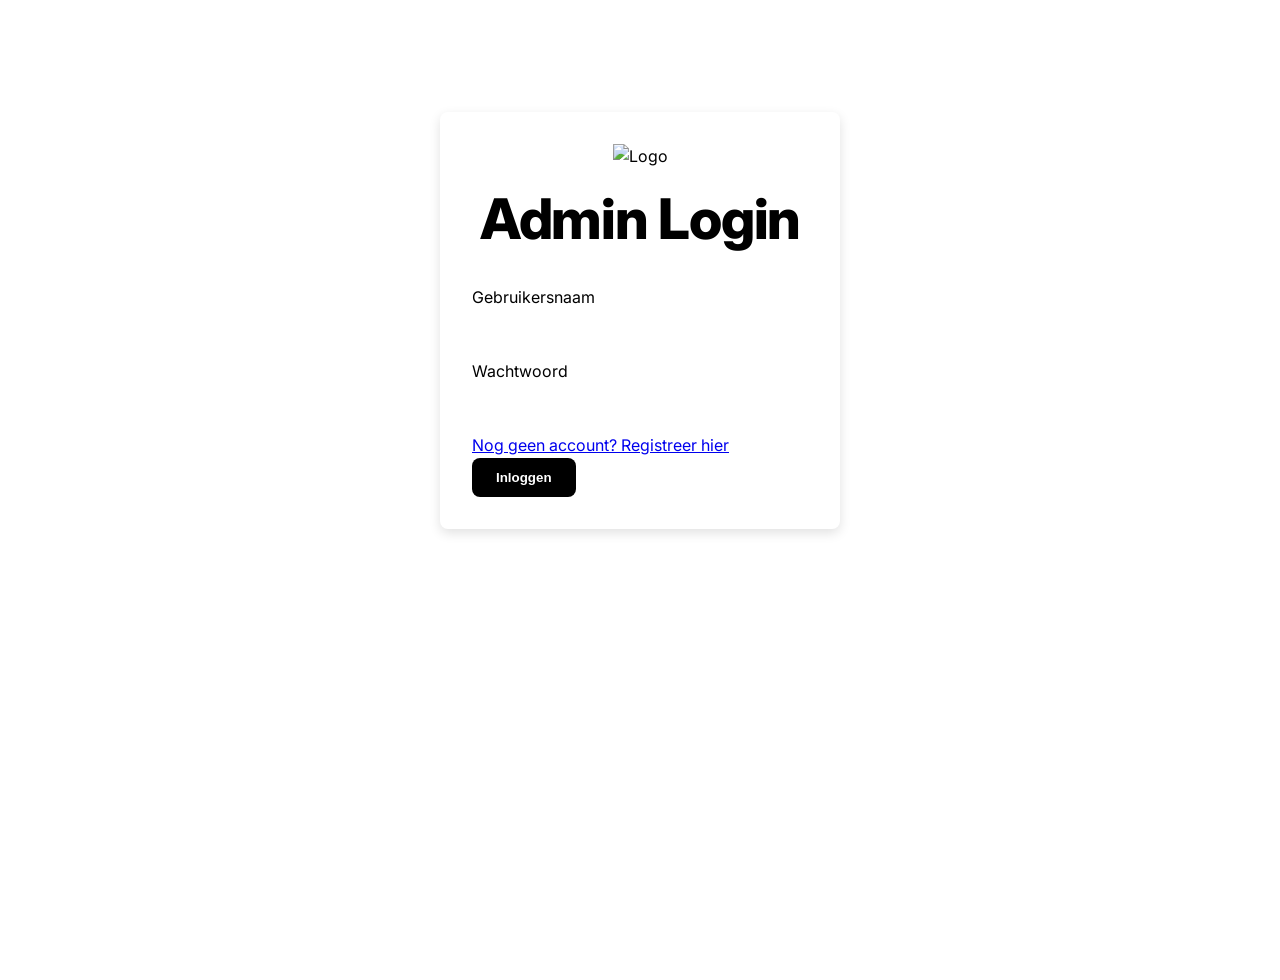
==== admin.html @ 6276849e "test" ====
<!DOCTYPE html>
<html lang="nl">
<head>
    <meta charset="UTF-8">
    <meta name="viewport" content="width=device-width, initial-scale=1.0">
    <title>Admin - AFC</title>
    <link rel="stylesheet" href="style.css">
    <link rel="stylesheet" href="https://cdnjs.cloudflare.com/ajax/libs/font-awesome/6.0.0/css/all.min.css">
    <link href="https://fonts.googleapis.com/css2?family=Inter:wght@400;500;600;700;800&display=swap" rel="stylesheet">
    <link rel="icon" type="image/png" href="images/logo.png">
    <style>
        /* Admin-specific styles */
        
    </style>
</head>
<body class="admin-page">
    <div class="admin-container">
        <!-- Login Form -->
        <div class="admin-login" id="loginForm">
            <div class="login-header">
                <img src="images/logo.png" alt="Logo" class="login-logo">
                <h1>Admin Login</h1>
            </div>
            <form id="login" class="login-form">
                <div class="form-group">
                    <label for="username">Gebruikersnaam</label>
                    <input type="text" id="username" name="username" required>
                    <div class="error-message"></div>
                </div>
                <div class="form-group">
                    <label for="password">Wachtwoord</label>
                    <input type="password" id="password" name="password" required>
                    <div class="error-message"></div>
                </div>
                <div class="form-footer">
                    <a href="admin/register.html" class="register-link">Nog geen account? Registreer hier</a>
                    <button type="submit" class="btn btn-primary">Inloggen</button>
                </div>
            </form>
        </div>

        <!-- Admin Dashboard -->
        <div class="admin-dashboard" id="dashboard" style="display: none;">
            <!-- Sidebar -->
            <aside class="admin-sidebar">
                <div class="sidebar-header">
                    <img src="Amsterdamsche_FC_(logo).svg.png" alt="AFC Logo" class="sidebar-logo">
                    <h3>Admin Panel</h3>
                </div>
                <nav class="admin-nav">
                    <ul>
                        <li>
                            <a href="#dashboard" class="active">
                                <i class="fas fa-home"></i>
                                Dashboard
                            </a>
                        </li>
                        <li>
                            <a href="#nieuws">
                                <i class="fas fa-newspaper"></i>
                                Nieuws
                            </a>
                        </li>
                        <li>
                            <a href="#wedstrijden">
                                <i class="fas fa-futbol"></i>
                                Wedstrijden
                            </a>
                        </li>
                        <li>
                            <a href="#teams">
                                <i class="fas fa-users"></i>
                                Teams
                            </a>
                        </li>
                        <li>
                            <a href="#gebruikers">
                                <i class="fas fa-user-cog"></i>
                                Gebruikers
                            </a>
                        </li>
                        <li>
                            <a href="#instellingen">
                                <i class="fas fa-cog"></i>
                                Instellingen
                            </a>
                        </li>
                    </ul>
                </nav>
                <div class="sidebar-footer">
                    <button id="logoutBtn" class="btn-logout">
                        <i class="fas fa-sign-out-alt"></i>
                        Uitloggen
                    </button>
                </div>
            </aside>

            <!-- Main Content -->
            <main class="admin-main">
                <header class="admin-header">
                    <div class="header-search">
                        <i class="fas fa-search"></i>
                        <input type="text" placeholder="Zoeken...">
                    </div>
                    <div class="header-actions">
                        <button class="btn-notification">
                            <i class="fas fa-bell"></i>
                            <span class="notification-badge">3</span>
                        </button>
                        <div class="user-profile">
                            <img src="https://via.placeholder.com/40" alt="Admin">
                            <span>Admin</span>
                        </div>
                    </div>
                </header>

                <div class="admin-content">
                    <!-- Dashboard Overview -->
                    <section id="dashboard-overview" class="admin-section">
                        <h2>Dashboard Overzicht</h2>
                        <div class="stats-grid">
                            <div class="stat-card">
                                <i class="fas fa-newspaper"></i>
                                <div class="stat-info">
                                    <h3>Nieuws Artikelen</h3>
                                    <p>24</p>
                                </div>
                            </div>
                            <div class="stat-card">
                                <i class="fas fa-futbol"></i>
                                <div class="stat-info">
                                    <h3>Wedstrijden</h3>
                                    <p>12</p>
                                </div>
                            </div>
                            <div class="stat-card">
                                <i class="fas fa-users"></i>
                                <div class="stat-info">
                                    <h3>Teams</h3>
                                    <p>8</p>
                                </div>
                            </div>
                            <div class="stat-card">
                                <i class="fas fa-user"></i>
                                <div class="stat-info">
                                    <h3>Gebruikers</h3>
                                    <p>156</p>
                                </div>
                            </div>
                        </div>

                        <div class="recent-activity">
                            <h3>Recente Activiteit</h3>
                            <div class="activity-list">
                                <!-- Activity items will be loaded here -->
                            </div>
                        </div>
                    </section>

                    <!-- News Management -->
                    <section id="nieuws" class="admin-section" style="display: none;">
                        <div class="section-header">
                            <h2>Nieuws Beheren</h2>
                            <button class="btn-primary" id="addNewsBtn">
                                <i class="fas fa-plus"></i>
                                Nieuw Artikel
                            </button>
                        </div>
                        <div class="content-filters">
                            <select class="filter-select">
                                <option value="all">Alle Categorieën</option>
                                <option value="team">Team Nieuws</option>
                                <option value="club">Club Nieuws</option>
                                <option value="events">Evenementen</option>
                            </select>
                            <div class="search-box">
                                <input type="text" placeholder="Zoek artikelen...">
                                <i class="fas fa-search"></i>
                            </div>
                        </div>
                        <div class="content-list news-list">
                            <!-- News items will be loaded here -->
                        </div>
                    </section>

                    <!-- Matches Management -->
                    <section id="wedstrijden" class="admin-section" style="display: none;">
                        <div class="section-header">
                            <h2>Wedstrijden Beheren</h2>
                            <button class="btn-primary" id="addMatchBtn">
                                <i class="fas fa-plus"></i>
                                Nieuwe Wedstrijd
                            </button>
                        </div>
                        <div class="content-filters">
                            <select class="filter-select">
                                <option value="all">Alle Teams</option>
                                <option value="senior">Senioren</option>
                                <option value="junior">Junioren</option>
                                <option value="vrouwen">Vrouwen</option>
                            </select>
                            <div class="date-filter">
                                <input type="date" id="matchDate">
                            </div>
                        </div>
                        <div class="content-list matches-list">
                            <!-- Matches will be loaded here -->
                        </div>
                    </section>

                    <!-- Teams Management -->
                    <section id="teams" class="admin-section" style="display: none;">
                        <div class="section-header">
                            <h2>Teams Beheren</h2>
                            <button class="btn-primary" id="addTeamBtn">
                                <i class="fas fa-plus"></i>
                                Nieuw Team
                            </button>
                        </div>
                        <div class="content-filters">
                            <select class="filter-select">
                                <option value="all">Alle Categorieën</option>
                                <option value="senior">Senioren</option>
                                <option value="junior">Junioren</option>
                                <option value="vrouwen">Vrouwen</option>
                            </select>
                        </div>
                        <div class="content-list teams-list">
                            <!-- Teams will be loaded here -->
                        </div>
                    </section>

                    <!-- Users Management -->
                    <section id="gebruikers" class="admin-section" style="display: none;">
                        <div class="section-header">
                            <h2>Gebruikers Beheren</h2>
                            <button class="btn-primary" id="addUserBtn">
                                <i class="fas fa-plus"></i>
                                Nieuwe Gebruiker
                            </button>
                        </div>
                        <div class="content-filters">
                            <select class="filter-select">
                                <option value="all">Alle Rollen</option>
                                <option value="admin">Administrator</option>
                                <option value="editor">Editor</option>
                                <option value="user">Gebruiker</option>
                            </select>
                            <div class="search-box">
                                <input type="text" placeholder="Zoek gebruikers...">
                                <i class="fas fa-search"></i>
                            </div>
                        </div>
                        <div class="content-list users-list">
                            <!-- Users will be loaded here -->
                        </div>
                    </section>

                    <!-- Settings -->
                    <section id="instellingen" class="admin-section" style="display: none;">
                        <h2>Instellingen</h2>
                        <div class="settings-grid">
                            <div class="settings-card">
                                <h3>Website Instellingen</h3>
                                <form class="settings-form">
                                    <div class="form-group">
                                        <label>Website Naam</label>
                                        <input type="text" value="Amsterdamsche FC">
                                    </div>
                                    <div class="form-group">
                                        <label>Contact Email</label>
                                        <input type="email" value="info@afc.nl">
                                    </div>
                                    <div class="form-group">
                                        <label>Telefoonnummer</label>
                                        <input type="tel" value="020-1234567">
                                    </div>
                                    <button type="submit" class="btn-primary">Opslaan</button>
                                </form>
                            </div>
                            <div class="settings-card">
                                <h3>Social Media</h3>
                                <form class="settings-form">
                                    <div class="form-group">
                                        <label>Facebook URL</label>
                                        <input type="url" value="https://facebook.com/afc">
                                    </div>
                                    <div class="form-group">
                                        <label>Twitter URL</label>
                                        <input type="url" value="https://twitter.com/afc">
                                    </div>
                                    <div class="form-group">
                                        <label>Instagram URL</label>
                                        <input type="url" value="https://instagram.com/afc">
                                    </div>
                                    <button type="submit" class="btn-primary">Opslaan</button>
                                </form>
                            </div>
                        </div>
                    </section>
                </div>
            </main>
        </div>
    </div>

    <!-- Modal Templates -->
    <div class="modal" id="addNewsModal" style="display: none;">
        <div class="modal-content">
            <div class="modal-header">
                <h3>Nieuw Artikel</h3>
                <button class="close-modal">&times;</button>
            </div>
            <form class="modal-form">
                <div class="form-group">
                    <label>Titel</label>
                    <input type="text" required>
                </div>
                <div class="form-group">
                    <label>Categorie</label>
                    <select required>
                        <option value="team">Team Nieuws</option>
                        <option value="club">Club Nieuws</option>
                        <option value="events">Evenementen</option>
                    </select>
                </div>
                <div class="form-group">
                    <label>Afbeelding</label>
                    <input type="file" accept="image/*">
                </div>
                <div class="form-group">
                    <label>Inhoud</label>
                    <textarea rows="10" required></textarea>
                </div>
                <div class="form-actions">
                    <button type="button" class="btn-secondary close-modal">Annuleren</button>
                    <button type="submit" class="btn-primary">Publiceren</button>
                </div>
            </form>
        </div>
    </div>

    <script>
        // Add validation functions
        const validators = {
            required: (value) => value.trim() !== '' || 'Dit veld is verplicht',
            email: (value) => /^[^\s@]+@[^\s@]+\.[^\s@]+$/.test(value) || 'Ongeldig e-mailadres',
            url: (value) => !value || /^https?:\/\/.+/.test(value) || 'Ongeldige URL',
            phone: (value) => !value || /^[0-9\s\-\(\)]{10,15}$/.test(value) || 'Ongeldig telefoonnummer',
            minLength: (min) => (value) => value.length >= min || `Minimaal ${min} tekens`,
            maxLength: (max) => (value) => value.length <= max || `Maximaal ${max} tekens`,
            pattern: (pattern, message) => (value) => pattern.test(value) || message,
            date: (value) => !value || /^\d{4}-\d{2}-\d{2}$/.test(value) || 'Ongeldige datum (YYYY-MM-DD)',
            datetime: (value) => !value || /^\d{4}-\d{2}-\d{2} \d{2}:\d{2}:\d{2}$/.test(value) || 'Ongeldige datum/tijd (YYYY-MM-DD HH:MM:SS)',
            number: (value) => !value || !isNaN(value) || 'Moet een getal zijn',
            min: (min) => (value) => !value || Number(value) >= min || `Minimaal ${min}`,
            max: (max) => (value) => !value || Number(value) <= max || `Maximaal ${max}`,
            password: (value) => {
                if (!value) return true;
                if (value.length < 8) return 'Wachtwoord moet minimaal 8 tekens lang zijn';
                if (!/[A-Z]/.test(value)) return 'Wachtwoord moet minimaal één hoofdletter bevatten';
                if (!/[a-z]/.test(value)) return 'Wachtwoord moet minimaal één kleine letter bevatten';
                if (!/[0-9]/.test(value)) return 'Wachtwoord moet minimaal één cijfer bevatten';
                return true;
            }
        };

        // Form validation function
        function validateForm(form, rules) {
            const errors = {};
            let isValid = true;

            for (const [fieldName, fieldRules] of Object.entries(rules)) {
                const field = form.querySelector(`[name="${fieldName}"]`);
                if (!field) continue;

                const value = field.value;
                for (const rule of fieldRules) {
                    const result = typeof rule === 'function' ? rule(value) : rule(value);
                    if (result !== true) {
                        errors[fieldName] = result;
                        isValid = false;
                        break;
                    }
                }
            }

            // Show/hide error messages
            for (const [fieldName, error] of Object.entries(errors)) {
                const field = form.querySelector(`[name="${fieldName}"]`);
                const errorElement = field.parentElement.querySelector('.error-message') || 
                    document.createElement('div');
                errorElement.className = 'error-message';
                errorElement.textContent = error;
                if (!field.parentElement.querySelector('.error-message')) {
                    field.parentElement.appendChild(errorElement);
                }
                field.classList.add('error');
            }

            // Clear error messages for valid fields
            form.querySelectorAll('input, select, textarea').forEach(field => {
                if (!errors[field.name]) {
                    field.classList.remove('error');
                    const errorElement = field.parentElement.querySelector('.error-message');
                    if (errorElement) {
                        errorElement.remove();
                    }
                }
            });

            return isValid;
        }

        // Add validation rules for each form
        const formRules = {
            login: {
                username: [
                    validators.required,
                    validators.pattern(/^[a-zA-Z0-9_]{3,20}$/, 'Gebruikersnaam mag alleen letters, cijfers en underscores bevatten (3-20 tekens)')
                ],
                password: [validators.required]
            },
            news: {
                title: [
                    validators.required,
                    validators.minLength(3),
                    validators.maxLength(255)
                ],
                content: [
                    validators.required,
                    validators.minLength(10),
                    validators.maxLength(10000)
                ],
                category: [validators.required]
            },
            match: {
                home_team_id: [validators.required, validators.number],
                away_team_id: [validators.required, validators.number],
                match_date: [validators.required, validators.datetime],
                competition: [validators.maxLength(100)]
            },
            team: {
                name: [
                    validators.required,
                    validators.minLength(2),
                    validators.maxLength(100)
                ],
                category: [validators.required],
                division: [validators.maxLength(50)],
                coach: [validators.maxLength(100)]
            },
            settings: {
                website_name: [
                    validators.required,
                    validators.minLength(2),
                    validators.maxLength(100)
                ],
                contact_email: [
                    validators.required,
                    validators.email
                ],
                phone_number: [
                    validators.required,
                    validators.phone
                ],
                facebook_url: [validators.url],
                twitter_url: [validators.url],
                instagram_url: [validators.url]
            }
        };

        // Admin functionality
        document.addEventListener('DOMContentLoaded', function() {
            // Check authentication status
            checkAuth();

            // Login handling
            const loginForm = document.getElementById('login');
            const loginSection = document.getElementById('loginForm');
            const dashboard = document.getElementById('dashboard');

            loginForm.addEventListener('submit', async function(e) {
                e.preventDefault();
                if (!validateForm(this, formRules.login)) return;
                
                const username = document.getElementById('username').value;
                const password = document.getElementById('password').value;
                
                try {
                    const response = await fetch('admin/auth.php', {
                        method: 'POST',
                        headers: {
                            'Content-Type': 'application/x-www-form-urlencoded',
                        },
                        body: new URLSearchParams({
                            action: 'login',
                            username: username,
                            password: password
                        })
                    });

                    const data = await response.json();
                    if (data.success) {
                        loginSection.style.display = 'none';
                        dashboard.style.display = 'flex';
                        loadDashboardData();
                        updateUserInterface(data.user);
                    } else {
                        alert(data.message || 'Ongeldige inloggegevens');
                    }
                } catch (error) {
                    console.error('Login error:', error);
                    alert('Er is een fout opgetreden bij het inloggen');
                }
            });

            // Logout handling
            document.getElementById('logoutBtn').addEventListener('click', async function() {
                try {
                    const response = await fetch('admin/auth.php', {
                        method: 'POST',
                        headers: {
                            'Content-Type': 'application/x-www-form-urlencoded',
                        },
                        body: new URLSearchParams({
                            action: 'logout'
                        })
                    });

                    const data = await response.json();
                    if (data.success) {
                        loginSection.style.display = 'block';
                        dashboard.style.display = 'none';
                        loginForm.reset();
                    }
                } catch (error) {
                    console.error('Logout error:', error);
                }
            });

            // Check authentication status
            async function checkAuth() {
                try {
                    const response = await fetch('admin/auth.php', {
                        method: 'POST',
                        headers: {
                            'Content-Type': 'application/x-www-form-urlencoded',
                        },
                        body: new URLSearchParams({
                            action: 'check_auth'
                        })
                    });

                    const data = await response.json();
                    if (data.success) {
                        loginSection.style.display = 'none';
                        dashboard.style.display = 'flex';
                        loadDashboardData();
                        updateUserInterface(data.user);
                    }
                } catch (error) {
                    console.error('Auth check error:', error);
                }
            }

            // Update UI based on user data
            function updateUserInterface(user) {
                const userProfile = document.querySelector('.user-profile span');
                if (userProfile) {
                    userProfile.textContent = user.username;
                }

                // Update navigation based on role
                const adminOnlyLinks = document.querySelectorAll('[data-role="admin"]');
                adminOnlyLinks.forEach(link => {
                    link.style.display = user.role === 'admin' ? 'block' : 'none';
                });
            }

            // Load dashboard data
            async function loadDashboardData() {
                try {
                    // Load news articles
                    const newsResponse = await fetch('admin/api.php?action=get_news&limit=5');
                    const newsData = await newsResponse.json();
                    if (newsData.success) {
                        updateNewsList(newsData.news);
                    }

                    // Load matches
                    const matchesResponse = await fetch('admin/api.php?action=get_matches&limit=5');
                    const matchesData = await matchesResponse.json();
                    if (matchesData.success) {
                        updateMatchesList(matchesData.matches);
                    }

                    // Load teams
                    const teamsResponse = await fetch('admin/api.php?action=get_teams');
                    const teamsData = await teamsResponse.json();
                    if (teamsData.success) {
                        updateTeamsList(teamsData.teams);
                    }

                    // Load settings
                    const settingsResponse = await fetch('admin/api.php?action=get_settings');
                    const settingsData = await settingsResponse.json();
                    if (settingsData.success) {
                        updateSettingsForm(settingsData.settings);
                    }
                } catch (error) {
                    console.error('Error loading dashboard data:', error);
                }
            }

            // Update news list
            function updateNewsList(news) {
                const newsList = document.querySelector('.news-list');
                if (!newsList) return;

                newsList.innerHTML = news.map(article => `
                    <div class="news-item">
                        <div class="news-content">
                            <h3>${article.title}</h3>
                            <p>${article.content.substring(0, 100)}...</p>
                            <div class="news-meta">
                                <span><i class="far fa-calendar"></i> ${new Date(article.created_at).toLocaleDateString()}</span>
                                <span><i class="far fa-user"></i> ${article.author_name}</span>
                            </div>
                        </div>
                        <div class="news-actions">
                            <button class="btn-edit" data-id="${article.id}">
                                <i class="fas fa-edit"></i>
                            </button>
                            <button class="btn-delete" data-id="${article.id}">
                                <i class="fas fa-trash"></i>
                            </button>
                        </div>
                    </div>
                `).join('');
            }

            // Update matches list
            function updateMatchesList(matches) {
                const matchesList = document.querySelector('.matches-list');
                if (!matchesList) return;

                matchesList.innerHTML = matches.map(match => `
                    <div class="match-item">
                        <div class="match-teams">
                            <span>${match.home_team_name}</span>
                            <span class="vs">vs</span>
                            <span>${match.away_team_name}</span>
                        </div>
                        <div class="match-info">
                            <span class="match-date">${new Date(match.match_date).toLocaleDateString()}</span>
                            <span class="match-score">${match.home_score !== null ? `${match.home_score} - ${match.away_score}` : 'TBD'}</span>
                            <span class="match-status">${match.status}</span>
                        </div>
                        <div class="match-actions">
                            <button class="btn-edit" data-id="${match.id}">
                                <i class="fas fa-edit"></i>
                            </button>
                            <button class="btn-delete" data-id="${match.id}">
                                <i class="fas fa-trash"></i>
                            </button>
                        </div>
                    </div>
                `).join('');
            }

            // Update teams list
            function updateTeamsList(teams) {
                const teamsList = document.querySelector('.teams-list');
                if (!teamsList) return;

                teamsList.innerHTML = teams.map(team => `
                    <div class="team-item">
                        <div class="team-info">
                            <h3>${team.name}</h3>
                            <p>${team.category} - ${team.division}</p>
                            <p>Coach: ${team.coach}</p>
                        </div>
                        <div class="team-actions">
                            <button class="btn-edit" data-id="${team.id}">
                                <i class="fas fa-edit"></i>
                            </button>
                            <button class="btn-delete" data-id="${team.id}">
                                <i class="fas fa-trash"></i>
                            </button>
                        </div>
                    </div>
                `).join('');
            }

            // Update settings form
            function updateSettingsForm(settings) {
                Object.entries(settings).forEach(([key, value]) => {
                    const input = document.querySelector(`input[name="${key}"]`);
                    if (input) {
                        input.value = value;
                    }
                });
            }

            // Navigation handling
            const navLinks = document.querySelectorAll('.admin-nav a');
            const sections = document.querySelectorAll('.admin-section');

            navLinks.forEach(link => {
                link.addEventListener('click', function(e) {
                    e.preventDefault();
                    const targetId = this.getAttribute('href').substring(1);
                    
                    // Update active state
                    navLinks.forEach(a => a.classList.remove('active'));
                    this.classList.add('active');
                    
                    // Show selected section
                    sections.forEach(section => {
                        section.style.display = 'none';
                    });
                    document.getElementById(targetId).style.display = 'block';
                });
            });

            // Modal handling
            const modals = document.querySelectorAll('.modal');
            const modalTriggers = document.querySelectorAll('[data-modal]');
            const closeButtons = document.querySelectorAll('.close-modal');

            modalTriggers.forEach(trigger => {
                trigger.addEventListener('click', function() {
                    const modalId = this.getAttribute('data-modal');
                    document.getElementById(modalId).style.display = 'block';
                });
            });

            closeButtons.forEach(button => {
                button.addEventListener('click', function() {
                    this.closest('.modal').style.display = 'none';
                });
            });

            // Close modal when clicking outside
            window.addEventListener('click', function(e) {
                modals.forEach(modal => {
                    if (e.target === modal) {
                        modal.style.display = 'none';
                    }
                });
            });

            // News form validation
            const newsForm = document.querySelector('#addNewsModal form');
            if (newsForm) {
                newsForm.addEventListener('submit', async function(e) {
                    e.preventDefault();
                    if (!validateForm(this, formRules.news)) return;
                    
                    // ... existing news submission code ...
                });
            }

            // Match form validation
            const matchForm = document.querySelector('#addMatchModal form');
            if (matchForm) {
                matchForm.addEventListener('submit', async function(e) {
                    e.preventDefault();
                    if (!validateForm(this, formRules.match)) return;
                    
                    // ... existing match submission code ...
                });
            }

            // Team form validation
            const teamForm = document.querySelector('#addTeamModal form');
            if (teamForm) {
                teamForm.addEventListener('submit', async function(e) {
                    e.preventDefault();
                    if (!validateForm(this, formRules.team)) return;
                    
                    // ... existing team submission code ...
                });
            }

            // Settings form validation
            const settingsForms = document.querySelectorAll('.settings-form');
            settingsForms.forEach(form => {
                form.addEventListener('submit', async function(e) {
                    e.preventDefault();
                    if (!validateForm(this, formRules.settings)) return;
                    
                    // ... existing settings submission code ...
                });
            });

            // Add real-time validation
            document.querySelectorAll('input, select, textarea').forEach(field => {
                field.addEventListener('blur', function() {
                    const form = this.closest('form');
                    if (!form) return;

                    let rules;
                    if (form.id === 'login') rules = formRules.login;
                    else if (form.closest('#addNewsModal')) rules = formRules.news;
                    else if (form.closest('#addMatchModal')) rules = formRules.match;
                    else if (form.closest('#addTeamModal')) rules = formRules.team;
                    else if (form.closest('.settings-form')) rules = formRules.settings;
                    else return;

                    if (rules[this.name]) {
                        validateForm(form, { [this.name]: rules[this.name] });
                    }
                });
            });
        });

        // Add error message styles
        const style = document.createElement('style');
        style.textContent = `
            .error-message {
                color: #dc3545;
                font-size: 0.875rem;
                margin-top: 0.25rem;
            }

            input.error,
            select.error,
            textarea.error {
                border-color: #dc3545;
            }

            input.error:focus,
            select.error:focus,
            textarea.error:focus {
                box-shadow: 0 0 0 0.2rem rgba(220, 53, 69, 0.25);
            }
        `;
        document.head.appendChild(style);
    </script>
</body>
</html>
---- style.css ----
/* Modern CSS Reset */
*, *::before, *::after {
    margin: 0;
    padding: 0;
    box-sizing: border-box;
}

:root {
    /* Black and White Theme Colors */
    --color-primary: #000000;
    --color-secondary: #333333;
    --color-accent: #666666;
    --color-text: #000000;
    --color-text-light: #666666;
    --color-background: #ffffff;
    --color-background-alt: #f5f5f5;
    --color-border: #dddddd;
    --color-hover: #333333;
    --color-active: #000000;
    --color-disabled: #cccccc;
    --color-overlay: rgba(0, 0, 0, 0.7);
    --color-shadow: rgba(0, 0, 0, 0.1);
    --color-shadow-strong: rgba(0, 0, 0, 0.2);

    /* Dark Mode Colors */
    --dark-primary: #ffffff;
    --dark-secondary: #cccccc;
    --dark-accent: #999999;
    --dark-text: #ffffff;
    --dark-text-light: #cccccc;
    --dark-background: #000000;
    --dark-background-alt: #111111;
    --dark-border: #333333;
    --dark-hover: #ffffff;
    --dark-active: #ffffff;
    --dark-shadow: rgba(255, 255, 255, 0.1);
    --dark-shadow-strong: rgba(255, 255, 255, 0.2);

    /* Shadows */
    --shadow-sm: 0 2px 8px rgba(0, 0, 0, 0.08);
    --shadow-md: 0 4px 12px rgba(0, 0, 0, 0.12);
    --shadow-lg: 0 8px 24px rgba(0, 0, 0, 0.15);
    --shadow-hover: 0 12px 32px rgba(0, 0, 0, 0.18);
    
    /* Transitions */
    --transition-fast: 0.2s cubic-bezier(0.4, 0, 0.2, 1);
    --transition-normal: 0.3s cubic-bezier(0.4, 0, 0.2, 1);
    --transition-slow: 0.5s cubic-bezier(0.4, 0, 0.2, 1);
    
    /* Spacing */
    --spacing-xs: 0.5rem;
    --spacing-sm: 1rem;
    --spacing-md: 2rem;
    --spacing-lg: 3rem;
    --spacing-xl: 5rem;

    /* Container */
    --container-width: 1400px;
    --container-padding: var(--spacing-md);
}

/* Base Styles */
html {
    scroll-behavior: smooth;
    font-size: 16px;
}

body {
    font-family: 'Inter', -apple-system, BlinkMacSystemFont, 'Segoe UI', Roboto, Oxygen, Ubuntu, Cantarell, sans-serif;
    line-height: 1.6;
    color: var(--color-text);
    background-color: var(--color-background);
    overflow-x: hidden;
    -webkit-font-smoothing: antialiased;
    -moz-osx-font-smoothing: grayscale;
    padding-top: 80px; /* Account for fixed header */
}

/* Container */
.container {
    max-width: var(--container-width);
    margin: 0 auto;
    padding: 0 var(--container-padding);
    width: 100%;
}

/* Enhanced Typography */
h1, h2, h3, h4, h5, h6 {
    font-weight: 700;
    line-height: 1.2;
    margin-bottom: var(--spacing-sm);
    letter-spacing: -0.02em;
    color: var(--color-text);
}

h1 { 
    font-size: clamp(2.5rem, 5vw, 3.5rem);
    font-weight: 800;
}
h2 { 
    font-size: clamp(2rem, 4vw, 2.5rem);
    font-weight: 700;
}
h3 { 
    font-size: clamp(1.5rem, 3vw, 1.75rem);
    font-weight: 600;
}
h4 { font-size: 1.5rem; }
h5 { font-size: 1.25rem; }
h6 { font-size: 1rem; }

p {
    margin-bottom: var(--spacing-sm);
    font-size: 1.125rem;
    line-height: 1.7;
    color: var(--color-text);
}

/* Enhanced Navigation */
header {
    position: fixed;
    top: 0;
    left: 0;
    width: 100%;
    z-index: 1000;
    background: var(--color-background);
    backdrop-filter: blur(12px);
    box-shadow: var(--shadow-sm);
    transition: var(--transition-normal);
    border-bottom: 1px solid var(--color-border);
    height: 80px;
}

.main-nav {
    display: flex;
    justify-content: space-between;
    align-items: center;
    height: 100%;
    max-width: var(--container-width);
    margin: 0 auto;
    padding: 0 var(--container-padding);
}

.logo {
    display: flex;
    align-items: center;
    gap: var(--spacing-xs);
}

.logo img {
    height: 50px;
    width: auto;
    transition: var(--transition-normal);
}

.logo:hover img {
    transform: scale(1.05);
}

.nav-links {
    display: flex;
    gap: var(--spacing-md);
    list-style: none;
    margin: 0;
    padding: 0;
}

.nav-links a {
    color: var(--color-text);
    text-decoration: none;
    font-weight: 500;
    padding: var(--spacing-xs) var(--spacing-sm);
    border-radius: 8px;
    transition: all var(--transition-normal);
    position: relative;
    display: flex;
    align-items: center;
    gap: 0.5rem;
}

.nav-links a::after {
    content: '';
    position: absolute;
    bottom: 0;
    left: 50%;
    width: 0;
    height: 2px;
    background: var(--color-accent);
    transition: all var(--transition-normal);
    transform: translateX(-50%);
}

.nav-links a:hover {
    color: var(--color-primary);
    background: var(--color-background-alt);
}

.nav-links a:hover::after {
    width: 80%;
}

.nav-links a.active {
    color: var(--color-primary);
    background: var(--color-background-alt);
}

.nav-links a.active::after {
    width: 80%;
}

/* Enhanced Card Styles */
.card {
    background: var(--color-background);
    border-radius: 12px;
    overflow: hidden;
    box-shadow: var(--shadow-md);
    transition: all var(--transition-normal);
    border: 1px solid var(--color-border);
}

.card:hover {
    transform: translateY(-5px);
    box-shadow: var(--shadow-hover);
}

/* Enhanced Button Styles */
.btn {
    display: inline-flex;
    align-items: center;
    justify-content: center;
    padding: 0.75rem 1.5rem;
    border-radius: 8px;
    font-weight: 600;
    text-decoration: none;
    transition: all var(--transition-normal);
    border: none;
    cursor: pointer;
    gap: 0.5rem;
}

.btn-primary {
    background: var(--color-primary);
    color: var(--color-background);
}

.btn-primary:hover {
    background: var(--color-secondary);
    color: var(--color-background);
}

.btn-secondary {
    background: var(--color-background);
    color: var(--color-primary);
    border: 2px solid var(--color-primary);
}

.btn-secondary:hover {
    background: var(--color-primary);
    color: var(--color-background);
}

/* Enhanced Form Elements */
input, textarea, select {
    width: 100%;
    padding: 0.75rem 1rem;
    border: 2px solid var(--color-border);
    border-radius: 8px;
    font-size: 1rem;
    transition: all var(--transition-normal);
    background: var(--color-background);
    color: var(--color-text);
}

input:focus, textarea:focus, select:focus {
    outline: none;
    border-color: var(--color-primary);
    box-shadow: 0 0 0 3px var(--color-shadow);
}

/* Enhanced Animations */
@keyframes fadeInUp {
    from {
        opacity: 0;
        transform: translateY(20px);
    }
    to {
        opacity: 1;
        transform: translateY(0);
    }
}

@keyframes slideIn {
    from {
        opacity: 0;
        transform: translateX(-20px);
    }
    to {
        opacity: 1;
        transform: translateX(0);
    }
}

/* Enhanced Dark Mode */
body.dark-mode {
    background-color: var(--dark-background);
    color: var(--dark-text);
}

body.dark-mode header {
    background: var(--dark-background);
    border-bottom: 1px solid var(--dark-border);
}

body.dark-mode .card {
    background: var(--dark-background-alt);
    border-color: var(--dark-border);
}

body.dark-mode input,
body.dark-mode textarea,
body.dark-mode select {
    background: var(--dark-background-alt);
    border-color: var(--dark-border);
    color: var(--dark-text);
}

/* Responsive Design */
@media (max-width: 1024px) {
    :root {
        --spacing-xl: 4rem;
        --spacing-lg: 2.5rem;
    }
    
    .main-nav {
        padding: var(--spacing-xs) var(--spacing-sm);
    }
}

@media (max-width: 768px) {
    .nav-links {
        display: none;
    }
    
    .nav-toggle {
        display: block;
    }
    
    .mobile-nav {
        position: fixed;
        top: 0;
        right: -100%;
        width: 80%;
        max-width: 400px;
        height: 100vh;
        background: var(--color-background);
        padding: var(--spacing-lg);
        transition: var(--transition-normal);
        box-shadow: var(--shadow-lg);
    }
    
    .mobile-nav.active {
        right: 0;
    }
    
    body.dark-mode .mobile-nav {
        background: var(--dark-background);
    }
}

/* Print Styles */
@media print {
    header, footer, .no-print {
        display: none;
    }
    
    body {
        background: var(--color-background);
        color: var(--color-text);
    }
    
    .card {
        box-shadow: none;
        border: 1px solid #ddd;
    }
}

/* Hero Section */
.hero {
    height: 100vh;
    position: relative;
    overflow: hidden;
}

.hero-slider {
    height: 100%;
    position: relative;
}

.slide {
    position: absolute;
    top: 0;
    left: 0;
    width: 100%;
    height: 100%;
    opacity: 0;
    transition: opacity var(--transition-slow);
}

.slide.active {
    opacity: 1;
}

.slide img {
    width: 100%;
    height: 100%;
    object-fit: cover;
}

.slide-content {
    position: absolute;
    top: 50%;
    left: 50%;
    transform: translate(-50%, -50%);
    text-align: center;
    color: var(--color-text);
    z-index: 2;
    width: 90%;
    max-width: 800px;
}

.slide-content h1 {
    font-size: 4rem;
    margin-bottom: var(--spacing-md);
    opacity: 0;
    transform: translateY(20px);
    animation: fadeInUp 0.8s forwards;
}

.slide-content p {
    font-size: 1.5rem;
    margin-bottom: var(--spacing-lg);
    opacity: 0;
    transform: translateY(20px);
    animation: fadeInUp 0.8s 0.2s forwards;
}

.slider-controls {
    position: absolute;
    bottom: var(--spacing-lg);
    left: 50%;
    transform: translateX(-50%);
    display: flex;
    align-items: center;
    gap: var(--spacing-md);
    z-index: 3;
}

.prev-slide, .next-slide {
    background: rgba(255, 255, 255, 0.2);
    border: none;
    color: var(--color-text);
    width: 40px;
    height: 40px;
    border-radius: 50%;
    cursor: pointer;
    transition: var(--transition-fast);
}

.prev-slide:hover, .next-slide:hover {
    background: rgba(255, 255, 255, 0.3);
}

.slider-dots {
    display: flex;
    gap: 0.5rem;
}

.dot {
    width: 10px;
    height: 10px;
    border-radius: 50%;
    background: rgba(255, 255, 255, 0.3);
    border: none;
    cursor: pointer;
    transition: var(--transition-fast);
}

.dot.active {
    background: var(--color-text);
    transform: scale(1.2);
}

/* Next Match Section */
.next-match-section {
    padding: var(--spacing-xl) var(--spacing-md);
    background: var(--color-background);
}

.match-banner {
    max-width: 1200px;
    margin: 0 auto;
    background: var(--color-background-alt);
    border-radius: 12px;
    padding: var(--spacing-lg);
    box-shadow: var(--shadow-lg);
}

.match-info {
    display: flex;
    align-items: center;
    gap: var(--spacing-lg);
    margin-bottom: var(--spacing-md);
}

.match-date {
    text-align: center;
    padding: var(--spacing-sm);
    background: var(--color-primary);
    color: var(--color-background);
    border-radius: 8px;
    min-width: 80px;
}

.match-date .day {
    font-size: 2rem;
    font-weight: 700;
    display: block;
}

.match-date .month {
    font-size: 1rem;
    text-transform: uppercase;
}

.match-teams {
    display: flex;
    align-items: center;
    gap: var(--spacing-lg);
    flex: 1;
}

.team {
    text-align: center;
    flex: 1;
}

.team img {
    width: 80px;
    height: 80px;
    border-radius: 50%;
    margin-bottom: var(--spacing-xs);
    border: 3px solid var(--color-background);
    box-shadow: var(--shadow-md);
}

.team h3 {
    margin-bottom: var(--spacing-xs);
}

.team-stats {
    font-size: 0.9rem;
    color: var(--color-text-light);
}

.match-details {
    text-align: center;
    padding: 0 var(--spacing-md);
}

.match-details .time {
    font-size: 1.5rem;
    font-weight: 700;
    color: var(--color-primary);
    display: block;
    margin-bottom: var(--spacing-xs);
}

.match-details .vs {
    font-size: 1.2rem;
    font-weight: 700;
    color: var(--color-text-light);
    display: block;
    margin-bottom: var(--spacing-xs);
}

.match-details .competition {
    font-size: 0.9rem;
    color: var(--color-text-light);
    display: block;
}

.match-actions {
    display: flex;
    justify-content: center;
    gap: var(--spacing-md);
}

.match-actions a {
    padding: var(--spacing-sm) var(--spacing-md);
    border-radius: 6px;
    text-decoration: none;
    font-weight: 500;
    display: flex;
    align-items: center;
    gap: 0.5rem;
    transition: var(--transition-fast);
}

.ticket-button {
    background: var(--color-primary);
    color: var(--color-background);
}

.ticket-button:hover {
    background: var(--color-secondary);
}

.info-button {
    background: var(--color-secondary);
    color: var(--color-background);
}

.info-button:hover {
    background: var(--color-primary);
}

.calendar-button {
    background: var(--color-accent);
    color: var(--color-background);
}

.calendar-button:hover {
    background: var(--color-secondary);
}

/* Featured News Section */
.featured-news {
    padding: var(--spacing-xl) var(--spacing-md);
    background: var(--color-background-alt);
}

.section-header {
    text-align: center;
    margin-bottom: var(--spacing-lg);
}

.section-header h2 {
    margin-bottom: var(--spacing-xs);
}

.section-nav {
    display: flex;
    justify-content: center;
    gap: var(--spacing-sm);
    margin-top: var(--spacing-md);
}

.section-nav button {
    background: var(--color-background);
    border: none;
    width: 40px;
    height: 40px;
    border-radius: 50%;
    cursor: pointer;
    transition: var(--transition-fast);
    box-shadow: var(--shadow-sm);
}

.section-nav button:hover {
    background: var(--color-primary);
    color: var(--color-background);
}

.featured-grid {
    display: grid;
    grid-template-columns: 2fr 1fr;
    gap: var(--spacing-md);
    max-width: 1200px;
    margin: 0 auto;
}

.featured-card {
    background: var(--color-background);
    border-radius: 12px;
    overflow: hidden;
    box-shadow: var(--shadow-md);
    transition: var(--transition-normal);
}

.featured-card:hover {
    transform: translateY(-5px);
    box-shadow: var(--shadow-lg);
}

.card-image {
    position: relative;
    height: 300px;
}

.card-image img {
    width: 100%;
    height: 100%;
    object-fit: cover;
}

.category {
    position: absolute;
    top: var(--spacing-sm);
    left: var(--spacing-sm);
    background: var(--color-primary);
    color: var(--color-background);
    padding: 0.5rem 1rem;
    border-radius: 4px;
    font-size: 0.9rem;
    font-weight: 500;
}

.card-content {
    padding: var(--spacing-md);
}

.card-meta {
    display: flex;
    gap: var(--spacing-md);
    margin-bottom: var(--spacing-sm);
    color: var(--color-text-light);
    font-size: 0.9rem;
}

.card-meta span {
    display: flex;
    align-items: center;
    gap: 0.5rem;
}

.read-more {
    color: var(--color-primary);
    text-decoration: none;
    font-weight: 500;
    display: inline-flex;
    align-items: center;
    gap: 0.5rem;
    margin-top: var(--spacing-sm);
    transition: var(--transition-fast);
}

.read-more:hover {
    gap: 1rem;
}

.featured-side {
    display: flex;
    flex-direction: column;
    gap: var(--spacing-md);
}

.featured-side .featured-card {
    flex: 1;
}

.featured-side .card-image {
    height: 200px;
}

/* Teams Overview Section */
.teams-overview {
    padding: var(--spacing-xl) var(--spacing-md);
    background: var(--color-background);
}

.teams-grid {
    display: grid;
    grid-template-columns: repeat(auto-fit, minmax(300px, 1fr));
    gap: var(--spacing-md);
    max-width: 1200px;
    margin: 0 auto;
}

.team-card {
    background: var(--color-background);
    border-radius: 12px;
    overflow: hidden;
    box-shadow: var(--shadow-md);
    transition: var(--transition-normal);
}

.team-card:hover {
    transform: translateY(-5px);
    box-shadow: var(--shadow-lg);
}

.team-image {
    position: relative;
    height: 250px;
}

.team-image img {
    width: 100%;
    height: 100%;
    object-fit: cover;
}

.team-overlay {
    position: absolute;
    top: 0;
    left: 0;
    width: 100%;
    height: 100%;
    background: rgba(0, 0, 0, 0.7);
    display: flex;
    align-items: center;
    justify-content: center;
    opacity: 0;
    transition: var(--transition-normal);
}

.team-card:hover .team-overlay {
    opacity: 1;
}

.team-stats {
    display: flex;
    gap: var(--spacing-md);
    color: var(--color-text-light);
    text-align: center;
}

.stat-value {
    font-size: 1.5rem;
    font-weight: 700;
    display: block;
}

.stat-label {
    font-size: 0.9rem;
    opacity: 0.8;
}

.team-content {
    padding: var(--spacing-md);
    text-align: center;
}

.team-content h3 {
    margin-bottom: var(--spacing-xs);
}

.team-content p {
    color: var(--color-text-light);
    margin-bottom: var(--spacing-sm);
}

.team-link {
    color: var(--color-primary);
    text-decoration: none;
    font-weight: 500;
    display: inline-flex;
    align-items: center;
    gap: 0.5rem;
    transition: var(--transition-fast);
}

.team-link:hover {
    gap: 1rem;
}

.teams-cta {
    text-align: center;
    margin-top: var(--spacing-lg);
}

/* Latest News Section */
.news-section {
    padding: var(--spacing-xl) var(--spacing-md);
    background: var(--color-background-alt);
}

.news-filters {
    display: flex;
    justify-content: center;
    gap: var(--spacing-sm);
    margin-bottom: var(--spacing-lg);
}

.filter-btn {
    background: var(--color-background);
    border: none;
    padding: 0.5rem 1.5rem;
    border-radius: 4px;
    cursor: pointer;
    transition: var(--transition-fast);
    font-weight: 500;
}

.filter-btn.active {
    background: var(--color-primary);
    color: var(--color-background);
}

.news-grid {
    display: grid;
    grid-template-columns: repeat(auto-fit, minmax(300px, 1fr));
    gap: var(--spacing-md);
    max-width: 1200px;
    margin: 0 auto;
}

.news-card {
    background: var(--color-background);
    border-radius: 12px;
    overflow: hidden;
    box-shadow: var(--shadow-md);
    transition: var(--transition-normal);
}

.news-card:hover {
    transform: translateY(-5px);
    box-shadow: var(--shadow-lg);
}

.load-more {
    text-align: center;
    margin-top: var(--spacing-lg);
}

.load-more-btn {
    background: var(--color-background);
    border: none;
    padding: var(--spacing-sm) var(--spacing-lg);
    border-radius: 6px;
    cursor: pointer;
    font-weight: 500;
    display: inline-flex;
    align-items: center;
    gap: 0.5rem;
    transition: var(--transition-fast);
    box-shadow: var(--shadow-sm);
}

.load-more-btn:hover {
    background: var(--color-primary);
    color: var(--color-background);
    transform: translateY(-2px);
}

/* Newsletter Section */
.newsletter-section {
    padding: var(--spacing-xl) var(--spacing-md);
    background: var(--color-primary);
    color: var(--color-background);
}

.newsletter-content {
    max-width: 800px;
    margin: 0 auto;
    text-align: center;
}

.newsletter-text {
    margin-bottom: var(--spacing-lg);
}

.newsletter-form {
    display: flex;
    gap: var(--spacing-sm);
    max-width: 600px;
    margin: 0 auto;
}

.form-group {
    display: flex;
    gap: var(--spacing-sm);
    width: 100%;
}

.form-group input {
    flex: 1;
    padding: var(--spacing-sm);
    border: none;
    border-radius: 6px;
    font-size: 1rem;
}

.form-group button {
    background: var(--color-background);
    color: var(--color-primary);
    border: none;
    padding: var(--spacing-sm) var(--spacing-lg);
    border-radius: 6px;
    cursor: pointer;
    font-weight: 500;
    display: flex;
    align-items: center;
    gap: 0.5rem;
    transition: var(--transition-fast);
}

.form-group button:hover {
    background: var(--color-secondary);
    color: var(--color-background);
}

/* Footer */
footer {
    background: var(--color-primary);
    color: var(--color-background);
    padding: var(--spacing-xl) var(--spacing-md) var(--spacing-md);
}

.footer-content {
    display: grid;
    grid-template-columns: repeat(auto-fit, minmax(250px, 1fr));
    gap: var(--spacing-lg);
    max-width: 1200px;
    margin: 0 auto;
}

.footer-section h3 {
    margin-bottom: var(--spacing-md);
    color: var(--color-background);
}

.social-links {
    display: flex;
    gap: var(--spacing-sm);
    margin-top: var(--spacing-md);
}

.social-links a {
    color: var(--color-background);
    font-size: 1.5rem;
    transition: var(--transition-fast);
}

.social-links a:hover {
    color: var(--color-secondary);
    transform: translateY(-2px);
}

.contact-info p {
    display: flex;
    align-items: center;
    gap: 0.5rem;
    margin-bottom: var(--spacing-sm);
}

.opening-hours p {
    display: flex;
    justify-content: space-between;
    margin-bottom: var(--spacing-sm);
}

.footer-bottom {
    max-width: 1200px;
    margin: var(--spacing-lg) auto 0;
    padding-top: var(--spacing-md);
    border-top: 1px solid rgba(255, 255, 255, 0.1);
    display: flex;
    justify-content: space-between;
    align-items: center;
}

.footer-links {
    display: flex;
    gap: var(--spacing-md);
}

.footer-links a {
    color: var(--color-background);
    text-decoration: none;
    opacity: 0.8;
    transition: var(--transition-fast);
}

.footer-links a:hover {
    opacity: 1;
    color: var(--color-secondary);
}

/* Utility Classes */
.cta-button {
    display: inline-block;
    padding: var(--spacing-sm) var(--spacing-lg);
    border-radius: 6px;
    text-decoration: none;
    font-weight: 500;
    transition: var(--transition-fast);
}

.cta-button.primary {
    background: var(--color-primary);
    color: var(--color-background);
}

.cta-button.primary:hover {
    background: var(--color-secondary);
    color: var(--color-background);
}

.cta-button.secondary {
    background: var(--color-secondary);
    color: var(--color-background);
}

.cta-button.secondary:hover {
    background: var(--color-primary);
    color: var(--color-background);
}

/* Dark Mode Styles */
[data-theme="dark"] {
    --color-primary: var(--dark-primary);
    --color-secondary: var(--dark-secondary);
    --color-accent: var(--dark-accent);
    --color-text: var(--dark-text);
    --color-text-light: var(--dark-text-light);
    --color-background: var(--dark-background);
    --color-background-alt: var(--dark-background-alt);
    --color-border: var(--dark-border);
    --color-hover: var(--dark-hover);
    --color-active: var(--dark-active);
    --color-shadow: var(--dark-shadow);
    --color-shadow-strong: var(--dark-shadow-strong);
}

/* Registration Page Styles */
.register-container {
    max-width: 500px;
    margin: 2rem auto;
    padding: 2rem;
    background: var(--card-bg);
    border-radius: 8px;
    box-shadow: var(--shadow-md);
}

.register-header {
    text-align: center;
    margin-bottom: 2rem;
}

.register-logo {
    width: 120px;
    height: auto;
    margin-bottom: 1rem;
}

.register-form {
    display: flex;
    flex-direction: column;
    gap: 1.5rem;
}

.register-form .form-group {
    display: flex;
    flex-direction: column;
    gap: 0.5rem;
}

.register-form label {
    font-weight: 500;
    color: var(--text-color);
}

.register-form input {
    padding: 0.75rem;
    border: 1px solid var(--border-color);
    border-radius: 4px;
    background: var(--bg-color);
    transition: border-color 0.2s, box-shadow 0.2s;
}

.register-form input:focus {
    border-color: var(--accent-color);
    box-shadow: 0 0 0 2px rgba(var(--accent-color-rgb), 0.1);
    outline: none;
}

.register-form .password-requirements {
    font-size: 0.875rem;
    color: var(--text-muted);
    margin-top: 0.25rem;
}

.register-form .password-requirements ul {
    list-style: none;
    padding-left: 0;
    margin: 0.5rem 0;
}

.register-form .password-requirements li {
    display: flex;
    align-items: center;
    gap: 0.5rem;
    margin-bottom: 0.25rem;
}

.register-form .password-requirements li i {
    font-size: 0.75rem;
}

.register-form .password-requirements li.valid {
    color: var(--success-color);
}

.register-form .password-requirements li.invalid {
    color: var(--error-color);
}

.register-form .form-footer {
    display: flex;
    justify-content: space-between;
    align-items: center;
    margin-top: 1rem;
}

.register-form .login-link {
    color: var(--accent-color);
    text-decoration: none;
    font-size: 0.875rem;
}

.register-form .login-link:hover {
    text-decoration: underline;
}

.register-form .error-message {
    color: var(--error-color);
    font-size: 0.875rem;
    margin-top: 0.25rem;
}

.register-form input.error {
    border-color: var(--error-color);
}

.register-form input.error:focus {
    box-shadow: 0 0 0 2px rgba(var(--error-color-rgb), 0.1);
}

.matches-hero {
    position: relative;
    height: 400px; /* Adjust height as needed */
    background: linear-gradient(rgba(0, 0, 0, 0.5), rgba(0, 0, 0, 0.5)), url('../images/soccer_hero.jpg') no-repeat center center/cover; /* Placeholder image */
    color: var(--dark-text); /* White text for dark overlay */
    display: flex;
    align-items: center;
    justify-content: center;
    text-align: center;
    overflow: hidden;
}

.matches-hero h1 {
    color: var(--dark-text);
    font-size: clamp(3rem, 6vw, 4.5rem);
    margin-bottom: var(--spacing-sm);
    text-shadow: 2px 2px 8px rgba(0, 0, 0, 0.3);
}

.matches-hero p {
    color: var(--dark-text-light);
    font-size: clamp(1.2rem, 2vw, 1.5rem);
    text-shadow: 1px 1px 4px rgba(0, 0, 0, 0.2);
}

.news-hero {
    position: relative;
    height: 400px; /* Adjust height as needed */
    background: linear-gradient(rgba(0, 0, 0, 0.5), rgba(0, 0, 0, 0.5)), url('../images/news_hero.jpg') no-repeat center center/cover; /* Placeholder image */
    color: var(--dark-text);
    display: flex;
    align-items: center;
    justify-content: center;
    text-align: center;
    overflow: hidden;
}

.news-hero h1,
.news-hero p {
    color: var(--dark-text);
    text-shadow: 2px 2px 8px rgba(0, 0, 0, 0.3);
}

.calendar-hero {
    position: relative;
    height: 400px; /* Adjust height as needed */
    background: linear-gradient(rgba(0, 0, 0, 0.5), rgba(0, 0, 0, 0.5)), url('../images/calendar_hero.jpg') no-repeat center center/cover; /* Placeholder image */
    color: var(--dark-text);
    display: flex;
    align-items: center;
    justify-content: center;
    text-align: center;
    overflow: hidden;
}

.calendar-hero h1,
.calendar-hero p {
    color: var(--dark-text);
    text-shadow: 2px 2px 8px rgba(0, 0, 0, 0.3);
}

.history-hero {
    position: relative;
    height: 400px; /* Adjust height as needed */
    background: linear-gradient(rgba(0, 0, 0, 0.5), rgba(0, 0, 0, 0.5)), url('../images/history_hero.jpg') no-repeat center center/cover; /* Placeholder image */
    color: var(--dark-text);
    display: flex;
    align-items: center;
    justify-content: center;
    text-align: center;
    overflow: hidden;
}

.history-hero h1,
.history-hero p {
    color: var(--dark-text);
    text-shadow: 2px 2px 8px rgba(0, 0, 0, 0.3);
}


.admin-container {
            min-height: 100vh;
            display: flex;
            flex-direction: column;
        }

        .admin-login {
            max-width: 400px;
            margin: 2rem auto;
            padding: 2rem;
            background: var(--card-bg);
            border-radius: 8px;
            box-shadow: var(--shadow-md);
        }

        .login-header {
            text-align: center;
            margin-bottom: 2rem;
        }

        .login-logo {
            width: 120px;
            height: auto;
            margin-bottom: 1rem;
        }

        .login-form {
            display: flex;
            flex-direction: column;
            gap: 1.5rem;
        }

        .admin-dashboard {
            display: flex;
            min-height: 100vh;
        }

        .admin-sidebar {
            width: 250px;
            background: var(--card-bg);
            padding: 1.5rem;
            border-right: 1px solid var(--border-color);
        }

        .sidebar-header {
            display: flex;
            align-items: center;
            gap: 1rem;
            margin-bottom: 2rem;
            padding-bottom: 1rem;
            border-bottom: 1px solid var(--border-color);
        }

        .sidebar-logo {
            width: 40px;
            height: auto;
        }

        .admin-nav ul {
            list-style: none;
            padding: 0;
            margin: 0;
        }

        .admin-nav a {
            display: flex;
            align-items: center;
            gap: 0.75rem;
            padding: 0.75rem 1rem;
            color: var(--text-color);
            text-decoration: none;
            border-radius: 4px;
            transition: background-color 0.2s;
        }

        .admin-nav a:hover,
        .admin-nav a.active {
            background: var(--hover-bg);
        }

        .admin-main {
            flex: 1;
            padding: 2rem;
            background: var(--bg-color);
        }

        .admin-header {
            display: flex;
            justify-content: space-between;
            align-items: center;
            margin-bottom: 2rem;
            padding-bottom: 1rem;
            border-bottom: 1px solid var(--border-color);
        }

        .header-search {
            position: relative;
            width: 300px;
        }

        .header-search input {
            width: 100%;
            padding: 0.5rem 1rem 0.5rem 2.5rem;
            border: 1px solid var(--border-color);
            border-radius: 4px;
            background: var(--card-bg);
        }

        .header-search i {
            position: absolute;
            left: 1rem;
            top: 50%;
            transform: translateY(-50%);
            color: var(--text-muted);
        }

        .header-actions {
            display: flex;
            align-items: center;
            gap: 1rem;
        }

        .btn-notification {
            position: relative;
            background: none;
            border: none;
            color: var(--text-color);
            cursor: pointer;
            padding: 0.5rem;
        }

        .notification-badge {
            position: absolute;
            top: 0;
            right: 0;
            background: var(--accent-color);
            color: white;
            font-size: 0.75rem;
            padding: 0.25rem 0.5rem;
            border-radius: 10px;
        }

        .user-profile {
            display: flex;
            align-items: center;
            gap: 0.75rem;
        }

        .user-profile img {
            width: 40px;
            height: 40px;
            border-radius: 50%;
            object-fit: cover;
        }

        .admin-section {
            background: var(--card-bg);
            border-radius: 8px;
            padding: 2rem;
            margin-bottom: 2rem;
            box-shadow: var(--shadow-sm);
        }

        .section-header {
            display: flex;
            justify-content: space-between;
            align-items: center;
            margin-bottom: 2rem;
        }

        .stats-grid {
            display: grid;
            grid-template-columns: repeat(auto-fit, minmax(200px, 1fr));
            gap: 1.5rem;
            margin-bottom: 2rem;
        }

        .stat-card {
            background: var(--bg-color);
            padding: 1.5rem;
            border-radius: 8px;
            display: flex;
            align-items: center;
            gap: 1rem;
        }

        .stat-card i {
            font-size: 2rem;
            color: var(--accent-color);
        }

        .stat-info h3 {
            font-size: 0.875rem;
            color: var(--text-muted);
            margin: 0;
        }

        .stat-info p {
            font-size: 1.5rem;
            font-weight: 600;
            margin: 0.25rem 0 0;
        }

        .content-filters {
            display: flex;
            gap: 1rem;
            margin-bottom: 1.5rem;
        }

        .filter-select {
            padding: 0.5rem;
            border: 1px solid var(--border-color);
            border-radius: 4px;
            background: var(--card-bg);
        }

        .search-box {
            position: relative;
            flex: 1;
        }

        .search-box input {
            width: 100%;
            padding: 0.5rem 1rem 0.5rem 2.5rem;
            border: 1px solid var(--border-color);
            border-radius: 4px;
            background: var(--card-bg);
        }

        .search-box i {
            position: absolute;
            left: 1rem;
            top: 50%;
            transform: translateY(-50%);
            color: var(--text-muted);
        }

        .content-list {
            background: var(--card-bg);
            border-radius: 8px;
            overflow: hidden;
        }

        .settings-grid {
            display: grid;
            grid-template-columns: repeat(auto-fit, minmax(300px, 1fr));
            gap: 2rem;
        }

        .settings-card {
            background: var(--bg-color);
            padding: 1.5rem;
            border-radius: 8px;
        }

        .settings-form {
            display: flex;
            flex-direction: column;
            gap: 1rem;
        }

        .modal {
            display: none;
            position: fixed;
            top: 0;
            left: 0;
            width: 100%;
            height: 100%;
            background: rgba(0, 0, 0, 0.5);
            z-index: 1000;
        }

        .modal-content {
            position: relative;
            background: var(--card-bg);
            width: 90%;
            max-width: 600px;
            margin: 2rem auto;
            padding: 2rem;
            border-radius: 8px;
            box-shadow: var(--shadow-lg);
        }

        .modal-header {
            display: flex;
            justify-content: space-between;
            align-items: center;
            margin-bottom: 1.5rem;
        }

        .close-modal {
            background: none;
            border: none;
            font-size: 1.5rem;
            cursor: pointer;
            color: var(--text-muted);
        }

        .modal-form {
            display: flex;
            flex-direction: column;
            gap: 1.5rem;
        }

        .form-actions {
            display: flex;
            justify-content: flex-end;
            gap: 1rem;
            margin-top: 1rem;
        }

        @media (max-width: 768px) {
            .admin-dashboard {
                flex-direction: column;
            }

            .admin-sidebar {
                width: 100%;
                border-right: none;
                border-bottom: 1px solid var(--border-color);
            }

            .admin-main {
                padding: 1rem;
            }

            .header-search {
                width: 200px;
            }

            .stats-grid {
                grid-template-columns: 1fr;
            }

            .settings-grid {
                grid-template-columns: 1fr;
            }
        }
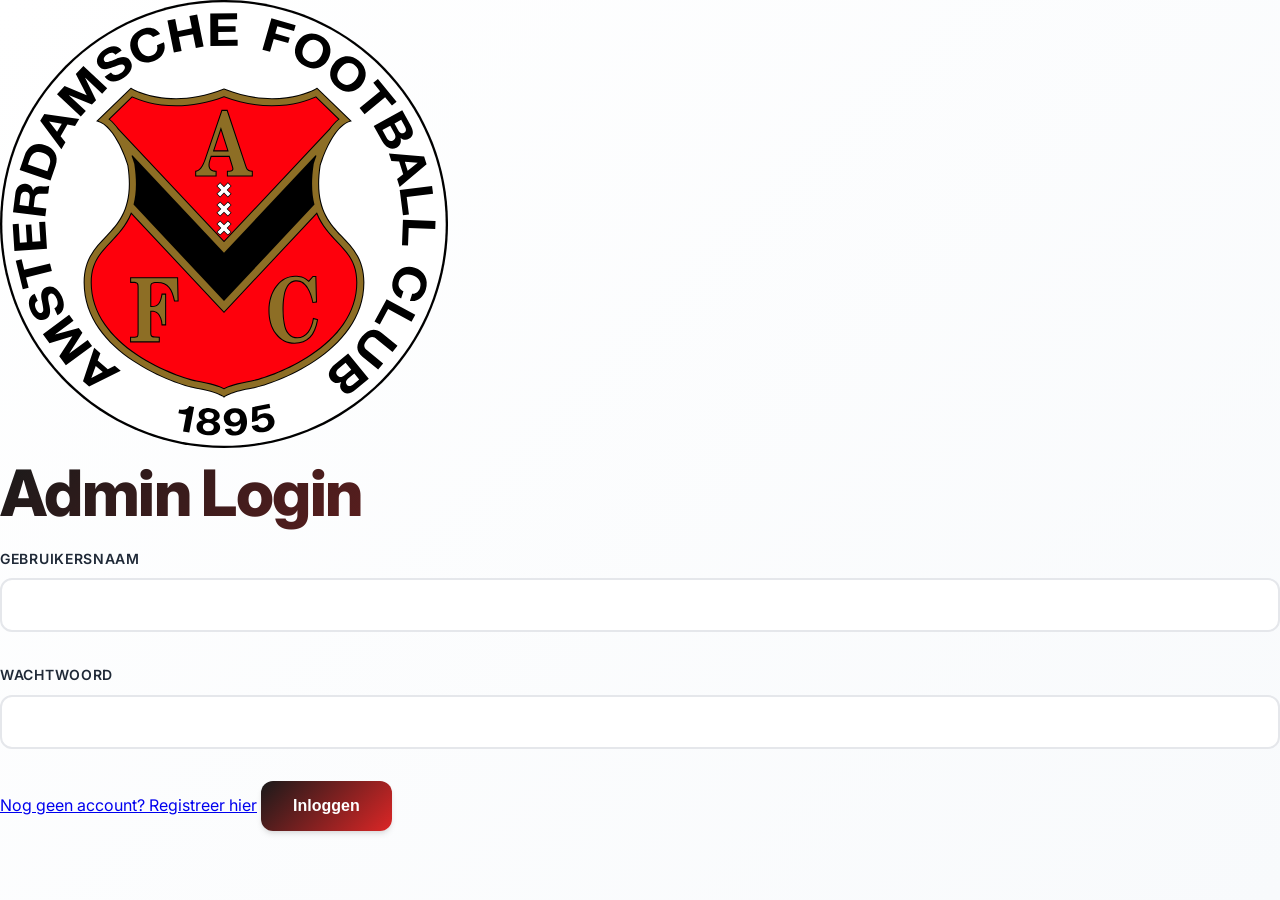
==== commit 1f643cd5: "alle files van iedereen gecommit" ====
--- a/admin.html
+++ b/admin.html
@@ -5,11 +5,12 @@
     <meta name="viewport" content="width=device-width, initial-scale=1.0">
     <title>Admin - AFC</title>
     <link rel="stylesheet" href="style.css">
+    <link rel="icon" type="image/svg+xml" href="fotos/afc-logo.svg">
+    <link rel="preconnect" href="https://fonts.googleapis.com">
+    <link rel="preconnect" href="https://fonts.gstatic.com" crossorigin>
+    <link href="https://fonts.googleapis.com/css2?family=Inter:wght@300;400;500;600;700&display=swap" rel="stylesheet">
     <link rel="stylesheet" href="https://cdnjs.cloudflare.com/ajax/libs/font-awesome/6.0.0/css/all.min.css">
-    <link href="https://fonts.googleapis.com/css2?family=Inter:wght@400;500;600;700;800&display=swap" rel="stylesheet">
-    <link rel="icon" type="image/png" href="images/logo.png">
     <style>
-        /* Admin-specific styles */
         
     </style>
 </head>
@@ -18,7 +19,7 @@
         <!-- Login Form -->
         <div class="admin-login" id="loginForm">
             <div class="login-header">
-                <img src="images/logo.png" alt="Logo" class="login-logo">
+                <img src="fotos/afc-logo.svg" alt="Logo" class="login-logo">
                 <h1>Admin Login</h1>
             </div>
             <form id="login" class="login-form">
@@ -44,7 +45,7 @@
             <!-- Sidebar -->
             <aside class="admin-sidebar">
                 <div class="sidebar-header">
-                    <img src="Amsterdamsche_FC_(logo).svg.png" alt="AFC Logo" class="sidebar-logo">
+                    <img src="fotos/afc-logo.svg" alt="AFC Logo" class="sidebar-logo">
                     <h3>Admin Panel</h3>
                 </div>
                 <nav class="admin-nav">
--- a/style.css
+++ b/style.css
@@ -6,57 +6,74 @@
 }
 
 :root {
-    /* Black and White Theme Colors */
-    --color-primary: #000000;
-    --color-secondary: #333333;
-    --color-accent: #666666;
-    --color-text: #000000;
-    --color-text-light: #666666;
-    --color-background: #ffffff;
-    --color-background-alt: #f5f5f5;
-    --color-border: #dddddd;
-    --color-hover: #333333;
-    --color-active: #000000;
-    --color-disabled: #cccccc;
-    --color-overlay: rgba(0, 0, 0, 0.7);
-    --color-shadow: rgba(0, 0, 0, 0.1);
-    --color-shadow-strong: rgba(0, 0, 0, 0.2);
+    /* Enhanced Color Palette */
+    --color-primary: #1a1a1a; /* Darker black */
+    --color-secondary: #dc2626; /* Modern red */
+    --color-accent: #b91c1c; /* Darker red */
+    --color-text: #1f2937; /* Dark gray */
+    --color-text-light: #6b7280; /* Medium gray */
+    --color-background: #ffffff; /* Pure white */
+    --color-background-alt: #f8fafc; /* Light gray */
+    --color-background-card: #ffffff; /* Card background */
+    --color-border: #e5e7eb; /* Light border */
+    --color-hover: #991b1b; /* Darker red on hover */
+    --color-active: #dc2626; /* Active red */
+    --color-disabled: #d1d5db;
+    --color-overlay: rgba(0, 0, 0, 0.75);
+    --color-shadow: rgba(0, 0, 0, 0.08);
+    --color-shadow-strong: rgba(0, 0, 0, 0.15);
+    --color-success: #10b981;
+    --color-warning: #f59e0b;
+    --color-error: #ef4444;
 
     /* Dark Mode Colors */
-    --dark-primary: #ffffff;
-    --dark-secondary: #cccccc;
-    --dark-accent: #999999;
-    --dark-text: #ffffff;
-    --dark-text-light: #cccccc;
-    --dark-background: #000000;
-    --dark-background-alt: #111111;
-    --dark-border: #333333;
-    --dark-hover: #ffffff;
-    --dark-active: #ffffff;
-    --dark-shadow: rgba(255, 255, 255, 0.1);
-    --dark-shadow-strong: rgba(255, 255, 255, 0.2);
-
-    /* Shadows */
-    --shadow-sm: 0 2px 8px rgba(0, 0, 0, 0.08);
-    --shadow-md: 0 4px 12px rgba(0, 0, 0, 0.12);
-    --shadow-lg: 0 8px 24px rgba(0, 0, 0, 0.15);
-    --shadow-hover: 0 12px 32px rgba(0, 0, 0, 0.18);
-    
-    /* Transitions */
-    --transition-fast: 0.2s cubic-bezier(0.4, 0, 0.2, 1);
+    --dark-primary: #dc2626;
+    --dark-secondary: #b91c1c;
+    --dark-accent: #f87171;
+    --dark-text: #f9fafb;
+    --dark-text-light: #d1d5db;
+    --dark-background: #111827;
+    --dark-background-alt: #1f2937;
+    --dark-background-card: #374151;
+    --dark-border: #4b5563;
+    --dark-hover: #f87171;
+    --dark-active: #f87171;
+    --dark-shadow: rgba(220, 38, 38, 0.2);
+    --dark-shadow-strong: rgba(220, 38, 38, 0.4);
+
+    /* Enhanced Shadows */
+    --shadow-sm: 0 1px 2px 0 rgba(0, 0, 0, 0.05);
+    --shadow-md: 0 4px 6px -1px rgba(0, 0, 0, 0.1), 0 2px 4px -1px rgba(0, 0, 0, 0.06);
+    --shadow-lg: 0 10px 15px -3px rgba(0, 0, 0, 0.1), 0 4px 6px -2px rgba(0, 0, 0, 0.05);
+    --shadow-xl: 0 20px 25px -5px rgba(0, 0, 0, 0.1), 0 10px 10px -5px rgba(0, 0, 0, 0.04);
+    --shadow-hover: 0 25px 50px -12px rgba(0, 0, 0, 0.25);
+    
+    /* Enhanced Transitions */
+    --transition-fast: 0.15s cubic-bezier(0.4, 0, 0.2, 1);
     --transition-normal: 0.3s cubic-bezier(0.4, 0, 0.2, 1);
     --transition-slow: 0.5s cubic-bezier(0.4, 0, 0.2, 1);
     
     /* Spacing */
     --spacing-xs: 0.5rem;
     --spacing-sm: 1rem;
-    --spacing-md: 2rem;
-    --spacing-lg: 3rem;
-    --spacing-xl: 5rem;
+    --spacing-md: 1.5rem;
+    --spacing-lg: 2rem;
+    --spacing-xl: 3rem;
+    --spacing-2xl: 4rem;
+
+    /* Logo Size */
+    --logo-size: 40px;
 
     /* Container */
     --container-width: 1400px;
     --container-padding: var(--spacing-md);
+
+    /* Border Radius */
+    --radius-sm: 0.375rem;
+    --radius-md: 0.5rem;
+    --radius-lg: 0.75rem;
+    --radius-xl: 1rem;
+    --radius-2xl: 1.5rem;
 }
 
 /* Base Styles */
@@ -69,11 +86,11 @@
     font-family: 'Inter', -apple-system, BlinkMacSystemFont, 'Segoe UI', Roboto, Oxygen, Ubuntu, Cantarell, sans-serif;
     line-height: 1.6;
     color: var(--color-text);
-    background-color: var(--color-background);
+    background: linear-gradient(135deg, var(--color-background) 0%, var(--color-background-alt) 100%);
     overflow-x: hidden;
     -webkit-font-smoothing: antialiased;
     -moz-osx-font-smoothing: grayscale;
-    padding-top: 80px; /* Account for fixed header */
+    min-height: 100vh;
 }
 
 /* Container */
@@ -89,20 +106,24 @@
     font-weight: 700;
     line-height: 1.2;
     margin-bottom: var(--spacing-sm);
-    letter-spacing: -0.02em;
+    letter-spacing: -0.025em;
     color: var(--color-text);
 }
 
 h1 { 
-    font-size: clamp(2.5rem, 5vw, 3.5rem);
+    font-size: clamp(2.5rem, 5vw, 4rem);
     font-weight: 800;
+    background: linear-gradient(135deg, var(--color-primary) 0%, var(--color-secondary) 100%);
+    -webkit-background-clip: text;
+    -webkit-text-fill-color: transparent;
+    background-clip: text;
 }
 h2 { 
-    font-size: clamp(2rem, 4vw, 2.5rem);
+    font-size: clamp(2rem, 4vw, 2.75rem);
     font-weight: 700;
 }
 h3 { 
-    font-size: clamp(1.5rem, 3vw, 1.75rem);
+    font-size: clamp(1.5rem, 3vw, 1.875rem);
     font-weight: 600;
 }
 h4 { font-size: 1.5rem; }
@@ -118,17 +139,15 @@
 
 /* Enhanced Navigation */
 header {
-    position: fixed;
+    background: rgba(255, 255, 255, 0.95);
+    backdrop-filter: blur(10px);
+    border-bottom: 1px solid var(--color-border);
+    position: sticky;
     top: 0;
-    left: 0;
-    width: 100%;
     z-index: 1000;
-    background: var(--color-background);
-    backdrop-filter: blur(12px);
-    box-shadow: var(--shadow-sm);
-    transition: var(--transition-normal);
-    border-bottom: 1px solid var(--color-border);
-    height: 80px;
+    height: 60px;
+    display: flex;
+    align-items: center;
 }
 
 .main-nav {
@@ -139,30 +158,53 @@
     max-width: var(--container-width);
     margin: 0 auto;
     padding: 0 var(--container-padding);
-}
-
-.logo {
-    display: flex;
-    align-items: center;
-    gap: var(--spacing-xs);
-}
-
-.logo img {
-    height: 50px;
-    width: auto;
+    gap: var(--spacing-md);
+}
+
+.logo-container {
+    display: flex;
+    align-items: center;
+    flex-shrink: 0;
+}
+
+.logo-image {
+    height: var(--logo-size) !important;
+    width: auto !important;
+    max-height: var(--logo-size) !important;
+    max-width: var(--logo-size) !important;
     transition: var(--transition-normal);
-}
-
-.logo:hover img {
-    transform: scale(1.05);
+    filter: drop-shadow(0 2px 4px rgba(0, 0, 0, 0.1));
+}
+
+.logo-image:hover {
+    transform: scale(1.05) rotate(2deg);
+    filter: drop-shadow(0 4px 8px rgba(0, 0, 0, 0.2));
+}
+
+.logo-container img {
+    height: var(--logo-size) !important;
+    width: auto !important;
+    max-height: var(--logo-size) !important;
+    max-width: var(--logo-size) !important;
+}
+
+.nav-controls {
+    display: flex;
+    align-items: center;
+    gap: var(--spacing-sm);
+    flex-shrink: 0;
 }
 
 .nav-links {
     display: flex;
-    gap: var(--spacing-md);
+    gap: var(--spacing-sm);
     list-style: none;
     margin: 0;
     padding: 0;
+    flex-wrap: wrap;
+    align-items: center;
+    flex: 1;
+    justify-content: center;
 }
 
 .nav-links a {
@@ -170,12 +212,30 @@
     text-decoration: none;
     font-weight: 500;
     padding: var(--spacing-xs) var(--spacing-sm);
-    border-radius: 8px;
+    border-radius: var(--radius-md);
     transition: all var(--transition-normal);
     position: relative;
     display: flex;
     align-items: center;
-    gap: 0.5rem;
+    gap: 0.4rem;
+    overflow: hidden;
+    font-size: 0.9rem;
+    white-space: nowrap;
+}
+
+.nav-links a::before {
+    content: '';
+    position: absolute;
+    top: 0;
+    left: -100%;
+    width: 100%;
+    height: 100%;
+    background: linear-gradient(90deg, transparent, rgba(220, 38, 38, 0.1), transparent);
+    transition: left 0.5s;
+}
+
+.nav-links a:hover::before {
+    left: 100%;
 }
 
 .nav-links a::after {
@@ -185,7 +245,7 @@
     left: 50%;
     width: 0;
     height: 2px;
-    background: var(--color-accent);
+    background: linear-gradient(90deg, var(--color-secondary), var(--color-accent));
     transition: all var(--transition-normal);
     transform: translateX(-50%);
 }
@@ -193,6 +253,7 @@
 .nav-links a:hover {
     color: var(--color-primary);
     background: var(--color-background-alt);
+    transform: translateY(-1px);
 }
 
 .nav-links a:hover::after {
@@ -208,914 +269,825 @@
     width: 80%;
 }
 
-/* Enhanced Card Styles */
+/* Theme Toggle */
+.theme-toggle {
+    background: none;
+    border: none;
+    color: var(--color-text);
+    font-size: 1.25rem;
+    cursor: pointer;
+    padding: var(--spacing-xs);
+    border-radius: var(--radius-md);
+    transition: var(--transition-normal);
+    position: relative;
+    overflow: hidden;
+}
+
+.theme-toggle::before {
+    content: '';
+    position: absolute;
+    top: 50%;
+    left: 50%;
+    width: 0;
+    height: 0;
+    background: var(--color-secondary);
+    border-radius: 50%;
+    transition: all 0.3s;
+    transform: translate(-50%, -50%);
+}
+
+.theme-toggle:hover::before {
+    width: 100%;
+    height: 100%;
+}
+
+.theme-toggle:hover {
+    color: white;
+    transform: rotate(180deg);
+}
+
+/* Enhanced Cards */
 .card {
-    background: var(--color-background);
-    border-radius: 12px;
+    background: var(--color-background-card);
+    border-radius: var(--radius-xl);
+    box-shadow: var(--shadow-md);
+    border: 1px solid var(--color-border);
+    transition: all var(--transition-normal);
     overflow: hidden;
-    box-shadow: var(--shadow-md);
-    transition: all var(--transition-normal);
-    border: 1px solid var(--color-border);
+    position: relative;
+}
+
+.card::before {
+    content: '';
+    position: absolute;
+    top: 0;
+    left: 0;
+    right: 0;
+    height: 4px;
+    background: linear-gradient(90deg, var(--color-secondary), var(--color-accent));
+    transform: scaleX(0);
+    transition: transform var(--transition-normal);
+}
+
+.card:hover::before {
+    transform: scaleX(1);
 }
 
 .card:hover {
-    transform: translateY(-5px);
-    box-shadow: var(--shadow-hover);
-}
-
-/* Enhanced Button Styles */
+    box-shadow: var(--shadow-xl);
+    transform: translateY(-4px);
+}
+
+.card-content {
+    padding: var(--spacing-lg);
+}
+
+.card-content.p-0 {
+    padding: 0;
+}
+
+/* Enhanced Buttons */
 .btn {
     display: inline-flex;
     align-items: center;
-    justify-content: center;
-    padding: 0.75rem 1.5rem;
-    border-radius: 8px;
+    gap: 0.5rem;
+    padding: var(--spacing-sm) var(--spacing-lg);
+    border: none;
+    border-radius: var(--radius-lg);
     font-weight: 600;
     text-decoration: none;
+    cursor: pointer;
     transition: all var(--transition-normal);
-    border: none;
-    cursor: pointer;
-    gap: 0.5rem;
+    font-size: 1rem;
+    position: relative;
+    overflow: hidden;
+}
+
+.btn::before {
+    content: '';
+    position: absolute;
+    top: 0;
+    left: -100%;
+    width: 100%;
+    height: 100%;
+    background: linear-gradient(90deg, transparent, rgba(255, 255, 255, 0.2), transparent);
+    transition: left 0.5s;
+}
+
+.btn:hover::before {
+    left: 100%;
 }
 
 .btn-primary {
-    background: var(--color-primary);
-    color: var(--color-background);
+    background: linear-gradient(135deg, var(--color-primary) 0%, var(--color-secondary) 100%);
+    color: white;
+    box-shadow: var(--shadow-md);
 }
 
 .btn-primary:hover {
+    background: linear-gradient(135deg, var(--color-secondary) 0%, var(--color-accent) 100%);
+    transform: translateY(-2px);
+    box-shadow: var(--shadow-lg);
+}
+
+.btn-secondary {
+    background: var(--color-background-alt);
+    color: var(--color-text);
+    border: 2px solid var(--color-border);
+}
+
+.btn-secondary:hover {
     background: var(--color-secondary);
-    color: var(--color-background);
-}
-
-.btn-secondary {
-    background: var(--color-background);
-    color: var(--color-primary);
-    border: 2px solid var(--color-primary);
-}
-
-.btn-secondary:hover {
-    background: var(--color-primary);
-    color: var(--color-background);
-}
-
-/* Enhanced Form Elements */
-input, textarea, select {
+    color: white;
+    border-color: var(--color-secondary);
+    transform: translateY(-2px);
+}
+
+/* Enhanced Form Styles */
+.form-group {
+    margin-bottom: var(--spacing-lg);
+}
+
+.form-group label {
+    display: block;
+    margin-bottom: var(--spacing-xs);
+    font-weight: 600;
+    color: var(--color-text);
+    font-size: 0.875rem;
+    text-transform: uppercase;
+    letter-spacing: 0.05em;
+}
+
+.form-group input,
+.form-group select,
+.form-group textarea {
     width: 100%;
-    padding: 0.75rem 1rem;
+    padding: var(--spacing-sm);
     border: 2px solid var(--color-border);
-    border-radius: 8px;
+    border-radius: var(--radius-lg);
     font-size: 1rem;
     transition: all var(--transition-normal);
     background: var(--color-background);
     color: var(--color-text);
 }
 
-input:focus, textarea:focus, select:focus {
+.form-group input:focus,
+.form-group select:focus,
+.form-group textarea:focus {
     outline: none;
-    border-color: var(--color-primary);
-    box-shadow: 0 0 0 3px var(--color-shadow);
-}
-
-/* Enhanced Animations */
-@keyframes fadeInUp {
-    from {
-        opacity: 0;
-        transform: translateY(20px);
-    }
-    to {
-        opacity: 1;
-        transform: translateY(0);
-    }
-}
-
-@keyframes slideIn {
-    from {
-        opacity: 0;
-        transform: translateX(-20px);
-    }
-    to {
-        opacity: 1;
-        transform: translateX(0);
-    }
-}
-
-/* Enhanced Dark Mode */
-body.dark-mode {
-    background-color: var(--dark-background);
-    color: var(--dark-text);
-}
-
-body.dark-mode header {
-    background: var(--dark-background);
-    border-bottom: 1px solid var(--dark-border);
-}
-
-body.dark-mode .card {
-    background: var(--dark-background-alt);
-    border-color: var(--dark-border);
-}
-
-body.dark-mode input,
-body.dark-mode textarea,
-body.dark-mode select {
-    background: var(--dark-background-alt);
-    border-color: var(--dark-border);
-    color: var(--dark-text);
-}
-
-/* Responsive Design */
-@media (max-width: 1024px) {
-    :root {
-        --spacing-xl: 4rem;
-        --spacing-lg: 2.5rem;
-    }
-    
-    .main-nav {
-        padding: var(--spacing-xs) var(--spacing-sm);
-    }
-}
-
-@media (max-width: 768px) {
-    .nav-links {
-        display: none;
-    }
-    
-    .nav-toggle {
-        display: block;
-    }
-    
-    .mobile-nav {
-        position: fixed;
-        top: 0;
-        right: -100%;
-        width: 80%;
-        max-width: 400px;
-        height: 100vh;
-        background: var(--color-background);
-        padding: var(--spacing-lg);
-        transition: var(--transition-normal);
-        box-shadow: var(--shadow-lg);
-    }
-    
-    .mobile-nav.active {
-        right: 0;
-    }
-    
-    body.dark-mode .mobile-nav {
-        background: var(--dark-background);
-    }
-}
-
-/* Print Styles */
-@media print {
-    header, footer, .no-print {
-        display: none;
-    }
-    
-    body {
-        background: var(--color-background);
-        color: var(--color-text);
-    }
-    
-    .card {
-        box-shadow: none;
-        border: 1px solid #ddd;
-    }
-}
-
-/* Hero Section */
-.hero {
-    height: 100vh;
+    border-color: var(--color-secondary);
+    box-shadow: 0 0 0 3px rgba(220, 38, 38, 0.1);
+    transform: translateY(-1px);
+}
+
+.form-group input.error,
+.form-group select.error,
+.form-group textarea.error {
+    border-color: var(--color-error);
+    box-shadow: 0 0 0 3px rgba(239, 68, 68, 0.1);
+}
+
+.error-message {
+    color: var(--color-error);
+    font-size: 0.875rem;
+    margin-top: var(--spacing-xs);
+    display: none;
+    font-weight: 500;
+}
+
+.form-message {
+    padding: var(--spacing-md);
+    border-radius: var(--radius-lg);
+    margin-top: var(--spacing-md);
+    font-weight: 600;
+    text-align: center;
+    animation: slideInUp 0.3s ease-out;
+}
+
+.form-message.success {
+    background: linear-gradient(135deg, #d1fae5 0%, #a7f3d0 100%);
+    color: #065f46;
+    border: 1px solid #10b981;
+}
+
+.form-message.error {
+    background: linear-gradient(135deg, #fee2e2 0%, #fecaca 100%);
+    color: #991b1b;
+    border: 1px solid #ef4444;
+}
+
+/* Grid Layout */
+.grid-2 {
+    display: grid;
+    grid-template-columns: 1fr 1fr;
+    gap: var(--spacing-xl);
+}
+
+/* Enhanced Calendar Styles */
+.calendar-hero {
+    background: linear-gradient(135deg, var(--color-primary) 0%, var(--color-secondary) 50%, var(--color-accent) 100%);
+    color: white;
+    padding: var(--spacing-2xl) 0;
+    text-align: center;
     position: relative;
     overflow: hidden;
 }
 
-.hero-slider {
-    height: 100%;
-    position: relative;
-}
-
-.slide {
+.calendar-hero::before {
+    content: '';
     position: absolute;
+    top: 0;
+    left: 0;
+    right: 0;
+    bottom: 0;
+    background: url('data:image/svg+xml,<svg xmlns="http://www.w3.org/2000/svg" viewBox="0 0 100 100"><defs><pattern id="grain" width="100" height="100" patternUnits="userSpaceOnUse"><circle cx="25" cy="25" r="1" fill="white" opacity="0.1"/><circle cx="75" cy="75" r="1" fill="white" opacity="0.1"/><circle cx="50" cy="10" r="0.5" fill="white" opacity="0.1"/><circle cx="10" cy="60" r="0.5" fill="white" opacity="0.1"/><circle cx="90" cy="40" r="0.5" fill="white" opacity="0.1"/></pattern></defs><rect width="100" height="100" fill="url(%23grain)"/></svg>');
+    opacity: 0.3;
+}
+
+.calendar-section {
+    padding: var(--spacing-2xl) 0;
+}
+
+.calendar-wrapper {
+    max-width: 800px;
+    margin: 0 auto;
+    background: var(--color-background-card);
+    border-radius: var(--radius-2xl);
+    box-shadow: var(--shadow-xl);
+    overflow: hidden;
+    position: relative;
+}
+
+.calendar-wrapper::before {
+    content: '';
+    position: absolute;
+    top: 0;
+    left: 0;
+    right: 0;
+    height: 6px;
+    background: linear-gradient(90deg, var(--color-secondary), var(--color-accent), var(--color-secondary));
+}
+
+.calendar-header {
+    background: linear-gradient(135deg, var(--color-primary) 0%, var(--color-secondary) 100%);
+    color: white;
+    padding: var(--spacing-lg);
+    text-align: center;
+}
+
+.calendar-grid {
+    padding: var(--spacing-lg);
+}
+
+.calendar-days {
+    display: grid;
+    grid-template-columns: repeat(7, 1fr);
+    gap: 1px;
+    margin-bottom: 1px;
+    background: var(--color-border);
+    border-radius: var(--radius-lg);
+    overflow: hidden;
+}
+
+.calendar-days > div {
+    background: var(--color-background);
+    padding: var(--spacing-sm);
+    text-align: center;
+    font-weight: 700;
+    color: var(--color-text);
+    font-size: 0.875rem;
+    text-transform: uppercase;
+    letter-spacing: 0.05em;
+}
+
+.calendar-dates {
+    display: grid;
+    grid-template-columns: repeat(7, 1fr);
+    gap: 1px;
+    background: var(--color-border);
+    border-radius: var(--radius-lg);
+    overflow: hidden;
+}
+
+.calendar-date {
+    background: var(--color-background);
+    padding: var(--spacing-sm);
+    text-align: center;
+    cursor: pointer;
+    transition: all var(--transition-normal);
+    position: relative;
+    min-height: 70px;
+    display: flex;
+    align-items: center;
+    justify-content: center;
+    font-weight: 600;
+}
+
+.calendar-date:hover {
+    background: var(--color-background-alt);
+    transform: scale(1.05);
+    z-index: 1;
+}
+
+.calendar-date.empty {
+    background: var(--color-background-alt);
+    cursor: default;
+}
+
+.calendar-date.has-event {
+    background: linear-gradient(135deg, var(--color-background-alt) 0%, #fef3c7 100%);
+    font-weight: 700;
+    color: var(--color-primary);
+}
+
+.event-dot {
+    position: absolute;
+    bottom: 6px;
+    left: 50%;
+    transform: translateX(-50%);
+    width: 8px;
+    height: 8px;
+    background: var(--color-secondary);
+    border-radius: 50%;
+    box-shadow: 0 2px 4px rgba(220, 38, 38, 0.3);
+    animation: pulse 2s infinite;
+}
+
+@keyframes pulse {
+    0%, 100% { transform: translateX(-50%) scale(1); }
+    50% { transform: translateX(-50%) scale(1.2); }
+}
+
+/* Enhanced Event Popup */
+.event-popup {
+    display: none;
+    position: fixed;
     top: 0;
     left: 0;
     width: 100%;
     height: 100%;
-    opacity: 0;
-    transition: opacity var(--transition-slow);
-}
-
-.slide.active {
-    opacity: 1;
-}
-
-.slide img {
+    background: var(--color-overlay);
+    z-index: 2000;
+    align-items: center;
+    justify-content: center;
+    padding: var(--spacing-md);
+    backdrop-filter: blur(8px);
+}
+
+.event-popup-content {
+    background: var(--color-background-card);
+    border-radius: var(--radius-2xl);
+    padding: var(--spacing-xl);
+    max-width: 500px;
     width: 100%;
-    height: 100%;
-    object-fit: cover;
-}
-
-.slide-content {
+    position: relative;
+    box-shadow: var(--shadow-xl);
+    animation: slideInUp 0.3s ease-out;
+}
+
+@keyframes slideInUp {
+    from {
+        opacity: 0;
+        transform: translateY(30px);
+    }
+    to {
+        opacity: 1;
+        transform: translateY(0);
+    }
+}
+
+.close-popup {
     position: absolute;
-    top: 50%;
-    left: 50%;
-    transform: translate(-50%, -50%);
-    text-align: center;
+    top: var(--spacing-md);
+    right: var(--spacing-md);
+    background: none;
+    border: none;
+    font-size: 1.5rem;
+    cursor: pointer;
     color: var(--color-text);
-    z-index: 2;
-    width: 90%;
-    max-width: 800px;
-}
-
-.slide-content h1 {
-    font-size: 4rem;
-    margin-bottom: var(--spacing-md);
-    opacity: 0;
-    transform: translateY(20px);
-    animation: fadeInUp 0.8s forwards;
-}
-
-.slide-content p {
-    font-size: 1.5rem;
-    margin-bottom: var(--spacing-lg);
-    opacity: 0;
-    transform: translateY(20px);
-    animation: fadeInUp 0.8s 0.2s forwards;
-}
-
-.slider-controls {
-    position: absolute;
-    bottom: var(--spacing-lg);
-    left: 50%;
-    transform: translateX(-50%);
-    display: flex;
-    align-items: center;
-    gap: var(--spacing-md);
-    z-index: 3;
-}
-
-.prev-slide, .next-slide {
-    background: rgba(255, 255, 255, 0.2);
-    border: none;
-    color: var(--color-text);
+    padding: var(--spacing-xs);
+    border-radius: var(--radius-md);
+    transition: var(--transition-normal);
     width: 40px;
     height: 40px;
-    border-radius: 50%;
+    display: flex;
+    align-items: center;
+    justify-content: center;
+}
+
+.close-popup:hover {
+    background: var(--color-background-alt);
+    transform: rotate(90deg);
+}
+
+.event-details {
+    margin: var(--spacing-lg) 0;
+}
+
+.event-details p {
+    margin-bottom: var(--spacing-sm);
+    display: flex;
+    align-items: center;
+    gap: var(--spacing-sm);
+    padding: var(--spacing-sm);
+    background: var(--color-background-alt);
+    border-radius: var(--radius-md);
+    border-left: 4px solid var(--color-secondary);
+}
+
+.event-details i {
+    color: var(--color-secondary);
+    width: 18px;
+    font-size: 1.1rem;
+}
+
+/* Enhanced Upcoming Events */
+.upcoming-events {
+    padding: var(--spacing-2xl) 0;
+    background: linear-gradient(135deg, var(--color-background-alt) 0%, var(--color-background) 100%);
+}
+
+.events-list {
+    display: grid;
+    gap: var(--spacing-lg);
+    max-width: 800px;
+    margin: 0 auto;
+}
+
+.event-card {
+    background: var(--color-background-card);
+    border-radius: var(--radius-xl);
+    padding: var(--spacing-lg);
+    box-shadow: var(--shadow-md);
     cursor: pointer;
-    transition: var(--transition-fast);
-}
-
-.prev-slide:hover, .next-slide:hover {
-    background: rgba(255, 255, 255, 0.3);
-}
-
-.slider-dots {
-    display: flex;
-    gap: 0.5rem;
-}
-
-.dot {
-    width: 10px;
-    height: 10px;
-    border-radius: 50%;
-    background: rgba(255, 255, 255, 0.3);
-    border: none;
-    cursor: pointer;
-    transition: var(--transition-fast);
-}
-
-.dot.active {
-    background: var(--color-text);
-    transform: scale(1.2);
-}
-
-/* Next Match Section */
-.next-match-section {
-    padding: var(--spacing-xl) var(--spacing-md);
-    background: var(--color-background);
-}
-
-.match-banner {
-    max-width: 1200px;
-    margin: 0 auto;
-    background: var(--color-background-alt);
-    border-radius: 12px;
-    padding: var(--spacing-lg);
-    box-shadow: var(--shadow-lg);
-}
-
-.match-info {
-    display: flex;
-    align-items: center;
+    transition: all var(--transition-normal);
+    display: flex;
     gap: var(--spacing-lg);
-    margin-bottom: var(--spacing-md);
-}
-
-.match-date {
-    text-align: center;
-    padding: var(--spacing-sm);
-    background: var(--color-primary);
-    color: var(--color-background);
-    border-radius: 8px;
-    min-width: 80px;
-}
-
-.match-date .day {
-    font-size: 2rem;
-    font-weight: 700;
-    display: block;
-}
-
-.match-date .month {
-    font-size: 1rem;
-    text-transform: uppercase;
-}
-
-.match-teams {
-    display: flex;
-    align-items: center;
-    gap: var(--spacing-lg);
-    flex: 1;
-}
-
-.team {
-    text-align: center;
-    flex: 1;
-}
-
-.team img {
-    width: 80px;
-    height: 80px;
-    border-radius: 50%;
-    margin-bottom: var(--spacing-xs);
-    border: 3px solid var(--color-background);
-    box-shadow: var(--shadow-md);
-}
-
-.team h3 {
-    margin-bottom: var(--spacing-xs);
-}
-
-.team-stats {
-    font-size: 0.9rem;
-    color: var(--color-text-light);
-}
-
-.match-details {
-    text-align: center;
-    padding: 0 var(--spacing-md);
-}
-
-.match-details .time {
-    font-size: 1.5rem;
-    font-weight: 700;
-    color: var(--color-primary);
-    display: block;
-    margin-bottom: var(--spacing-xs);
-}
-
-.match-details .vs {
-    font-size: 1.2rem;
-    font-weight: 700;
-    color: var(--color-text-light);
-    display: block;
-    margin-bottom: var(--spacing-xs);
-}
-
-.match-details .competition {
-    font-size: 0.9rem;
-    color: var(--color-text-light);
-    display: block;
-}
-
-.match-actions {
-    display: flex;
-    justify-content: center;
-    gap: var(--spacing-md);
-}
-
-.match-actions a {
-    padding: var(--spacing-sm) var(--spacing-md);
-    border-radius: 6px;
-    text-decoration: none;
-    font-weight: 500;
-    display: flex;
-    align-items: center;
-    gap: 0.5rem;
-    transition: var(--transition-fast);
-}
-
-.ticket-button {
-    background: var(--color-primary);
-    color: var(--color-background);
-}
-
-.ticket-button:hover {
-    background: var(--color-secondary);
-}
-
-.info-button {
-    background: var(--color-secondary);
-    color: var(--color-background);
-}
-
-.info-button:hover {
-    background: var(--color-primary);
-}
-
-.calendar-button {
-    background: var(--color-accent);
-    color: var(--color-background);
-}
-
-.calendar-button:hover {
-    background: var(--color-secondary);
-}
-
-/* Featured News Section */
-.featured-news {
-    padding: var(--spacing-xl) var(--spacing-md);
-    background: var(--color-background-alt);
-}
-
-.section-header {
-    text-align: center;
-    margin-bottom: var(--spacing-lg);
-}
-
-.section-header h2 {
-    margin-bottom: var(--spacing-xs);
-}
-
-.section-nav {
-    display: flex;
-    justify-content: center;
-    gap: var(--spacing-sm);
-    margin-top: var(--spacing-md);
-}
-
-.section-nav button {
-    background: var(--color-background);
-    border: none;
-    width: 40px;
-    height: 40px;
-    border-radius: 50%;
-    cursor: pointer;
-    transition: var(--transition-fast);
-    box-shadow: var(--shadow-sm);
-}
-
-.section-nav button:hover {
-    background: var(--color-primary);
-    color: var(--color-background);
-}
-
-.featured-grid {
-    display: grid;
-    grid-template-columns: 2fr 1fr;
-    gap: var(--spacing-md);
-    max-width: 1200px;
-    margin: 0 auto;
-}
-
-.featured-card {
-    background: var(--color-background);
-    border-radius: 12px;
+    align-items: center;
+    position: relative;
     overflow: hidden;
-    box-shadow: var(--shadow-md);
-    transition: var(--transition-normal);
-}
-
-.featured-card:hover {
-    transform: translateY(-5px);
-    box-shadow: var(--shadow-lg);
-}
-
-.card-image {
-    position: relative;
-    height: 300px;
-}
-
-.card-image img {
-    width: 100%;
-    height: 100%;
-    object-fit: cover;
-}
-
-.category {
-    position: absolute;
-    top: var(--spacing-sm);
-    left: var(--spacing-sm);
-    background: var(--color-primary);
-    color: var(--color-background);
-    padding: 0.5rem 1rem;
-    border-radius: 4px;
-    font-size: 0.9rem;
-    font-weight: 500;
-}
-
-.card-content {
-    padding: var(--spacing-md);
-}
-
-.card-meta {
-    display: flex;
-    gap: var(--spacing-md);
-    margin-bottom: var(--spacing-sm);
-    color: var(--color-text-light);
-    font-size: 0.9rem;
-}
-
-.card-meta span {
-    display: flex;
-    align-items: center;
-    gap: 0.5rem;
-}
-
-.read-more {
-    color: var(--color-primary);
-    text-decoration: none;
-    font-weight: 500;
-    display: inline-flex;
-    align-items: center;
-    gap: 0.5rem;
-    margin-top: var(--spacing-sm);
-    transition: var(--transition-fast);
-}
-
-.read-more:hover {
-    gap: 1rem;
-}
-
-.featured-side {
-    display: flex;
-    flex-direction: column;
-    gap: var(--spacing-md);
-}
-
-.featured-side .featured-card {
-    flex: 1;
-}
-
-.featured-side .card-image {
-    height: 200px;
-}
-
-/* Teams Overview Section */
-.teams-overview {
-    padding: var(--spacing-xl) var(--spacing-md);
-    background: var(--color-background);
-}
-
-.teams-grid {
-    display: grid;
-    grid-template-columns: repeat(auto-fit, minmax(300px, 1fr));
-    gap: var(--spacing-md);
-    max-width: 1200px;
-    margin: 0 auto;
-}
-
-.team-card {
-    background: var(--color-background);
-    border-radius: 12px;
-    overflow: hidden;
-    box-shadow: var(--shadow-md);
-    transition: var(--transition-normal);
-}
-
-.team-card:hover {
-    transform: translateY(-5px);
-    box-shadow: var(--shadow-lg);
-}
-
-.team-image {
-    position: relative;
-    height: 250px;
-}
-
-.team-image img {
-    width: 100%;
-    height: 100%;
-    object-fit: cover;
-}
-
-.team-overlay {
+}
+
+.event-card::before {
+    content: '';
     position: absolute;
     top: 0;
     left: 0;
-    width: 100%;
+    width: 4px;
     height: 100%;
-    background: rgba(0, 0, 0, 0.7);
-    display: flex;
-    align-items: center;
+    background: linear-gradient(180deg, var(--color-secondary), var(--color-accent));
+    transform: scaleY(0);
+    transition: transform var(--transition-normal);
+}
+
+.event-card:hover::before {
+    transform: scaleY(1);
+}
+
+.event-card:hover {
+    box-shadow: var(--shadow-xl);
+    transform: translateY(-4px) translateX(4px);
+}
+
+.event-date {
+    text-align: center;
+    min-width: 80px;
+    padding: var(--spacing-sm);
+    background: var(--color-background-alt);
+    border-radius: var(--radius-lg);
+}
+
+.event-date .day {
+    display: block;
+    font-size: 1.75rem;
+    font-weight: 800;
+    color: var(--color-secondary);
+    line-height: 1;
+}
+
+.event-date .month {
+    display: block;
+    font-size: 0.875rem;
+    color: var(--color-text-light);
+    text-transform: uppercase;
+    font-weight: 600;
+    letter-spacing: 0.05em;
+}
+
+.event-info h3 {
+    margin-bottom: var(--spacing-sm);
+    color: var(--color-text);
+    font-size: 1.25rem;
+}
+
+.event-info p {
+    margin-bottom: var(--spacing-xs);
+    font-size: 0.875rem;
+    color: var(--color-text-light);
+    display: flex;
+    align-items: center;
+    gap: var(--spacing-xs);
+}
+
+.event-info i {
+    color: var(--color-secondary);
+    width: 16px;
+}
+
+/* Enhanced Contact Info */
+.info-item {
+    display: flex;
+    align-items: flex-start;
+    gap: var(--spacing-md);
+    margin-bottom: var(--spacing-lg);
+    padding: var(--spacing-md);
+    background: var(--color-background-alt);
+    border-radius: var(--radius-lg);
+    transition: var(--transition-normal);
+}
+
+.info-item:hover {
+    background: var(--color-background);
+    transform: translateX(4px);
+}
+
+.info-item i {
+    color: var(--color-secondary);
+    margin-top: 4px;
+    width: 20px;
+    font-size: 1.2rem;
+}
+
+.info-item p {
+    margin: 0;
+    line-height: 1.6;
+    font-size: 1rem;
+}
+
+/* Enhanced Hero Section */
+.hero-section {
+    background: linear-gradient(rgba(0,0,0,0.35), rgba(0,0,0,0.35)), url('fotos/test.webp') center center/cover no-repeat;
+    background-size: cover;
+    background-position: center;
+    color: white;
+    padding: var(--spacing-2xl) 0;
+    text-align: center;
+    position: relative;
+    overflow: hidden;
+}
+
+.hero-section::before {
+    content: none !important;
+}
+
+.hero-content {
+    position: relative;
+    z-index: 1;
+}
+
+.hero-content h1 {
+    color: white;
+    margin-bottom: var(--spacing-md);
+    text-shadow: 0 4px 8px rgba(0, 0, 0, 0.3);
+}
+
+.hero-content .subtitle {
+    color: rgba(255, 255, 255, 0.9);
+    font-size: 1.375rem;
+    margin-bottom: var(--spacing-xl);
+    text-shadow: 0 2px 4px rgba(0, 0, 0, 0.2);
+}
+
+.hero-buttons {
+    display: flex;
+    gap: var(--spacing-lg);
     justify-content: center;
-    opacity: 0;
-    transition: var(--transition-normal);
-}
-
-.team-card:hover .team-overlay {
-    opacity: 1;
-}
-
-.team-stats {
-    display: flex;
-    gap: var(--spacing-md);
+    flex-wrap: wrap;
+}
+
+/* Enhanced Section Styles */
+.section {
+    padding: var(--spacing-2xl) 0;
+}
+
+.section-header {
+    text-align: center;
+    margin-bottom: var(--spacing-xl);
+}
+
+.section-header .subtitle {
     color: var(--color-text-light);
-    text-align: center;
-}
-
-.stat-value {
-    font-size: 1.5rem;
-    font-weight: 700;
-    display: block;
-}
-
-.stat-label {
-    font-size: 0.9rem;
-    opacity: 0.8;
-}
-
-.team-content {
-    padding: var(--spacing-md);
-    text-align: center;
-}
-
-.team-content h3 {
-    margin-bottom: var(--spacing-xs);
-}
-
-.team-content p {
-    color: var(--color-text-light);
-    margin-bottom: var(--spacing-sm);
-}
-
-.team-link {
-    color: var(--color-primary);
-    text-decoration: none;
-    font-weight: 500;
-    display: inline-flex;
-    align-items: center;
-    gap: 0.5rem;
-    transition: var(--transition-fast);
-}
-
-.team-link:hover {
-    gap: 1rem;
-}
-
-.teams-cta {
-    text-align: center;
-    margin-top: var(--spacing-lg);
-}
-
-/* Latest News Section */
-.news-section {
-    padding: var(--spacing-xl) var(--spacing-md);
-    background: var(--color-background-alt);
-}
-
-.news-filters {
-    display: flex;
-    justify-content: center;
-    gap: var(--spacing-sm);
-    margin-bottom: var(--spacing-lg);
-}
-
-.filter-btn {
-    background: var(--color-background);
-    border: none;
-    padding: 0.5rem 1.5rem;
-    border-radius: 4px;
-    cursor: pointer;
-    transition: var(--transition-fast);
-    font-weight: 500;
-}
-
-.filter-btn.active {
-    background: var(--color-primary);
-    color: var(--color-background);
-}
-
-.news-grid {
-    display: grid;
-    grid-template-columns: repeat(auto-fit, minmax(300px, 1fr));
-    gap: var(--spacing-md);
-    max-width: 1200px;
-    margin: 0 auto;
-}
-
-.news-card {
-    background: var(--color-background);
-    border-radius: 12px;
-    overflow: hidden;
-    box-shadow: var(--shadow-md);
-    transition: var(--transition-normal);
-}
-
-.news-card:hover {
-    transform: translateY(-5px);
-    box-shadow: var(--shadow-lg);
-}
-
-.load-more {
-    text-align: center;
-    margin-top: var(--spacing-lg);
-}
-
-.load-more-btn {
-    background: var(--color-background);
-    border: none;
-    padding: var(--spacing-sm) var(--spacing-lg);
-    border-radius: 6px;
-    cursor: pointer;
-    font-weight: 500;
-    display: inline-flex;
-    align-items: center;
-    gap: 0.5rem;
-    transition: var(--transition-fast);
-    box-shadow: var(--shadow-sm);
-}
-
-.load-more-btn:hover {
-    background: var(--color-primary);
-    color: var(--color-background);
-    transform: translateY(-2px);
-}
-
-/* Newsletter Section */
-.newsletter-section {
-    padding: var(--spacing-xl) var(--spacing-md);
-    background: var(--color-primary);
-    color: var(--color-background);
-}
-
-.newsletter-content {
-    max-width: 800px;
-    margin: 0 auto;
-    text-align: center;
-}
-
-.newsletter-text {
-    margin-bottom: var(--spacing-lg);
-}
-
-.newsletter-form {
-    display: flex;
-    gap: var(--spacing-sm);
+    font-size: 1.25rem;
     max-width: 600px;
     margin: 0 auto;
 }
 
-.form-group {
-    display: flex;
-    gap: var(--spacing-sm);
-    width: 100%;
-}
-
-.form-group input {
-    flex: 1;
-    padding: var(--spacing-sm);
-    border: none;
-    border-radius: 6px;
-    font-size: 1rem;
-}
-
-.form-group button {
-    background: var(--color-background);
-    color: var(--color-primary);
-    border: none;
-    padding: var(--spacing-sm) var(--spacing-lg);
-    border-radius: 6px;
-    cursor: pointer;
-    font-weight: 500;
-    display: flex;
-    align-items: center;
-    gap: 0.5rem;
-    transition: var(--transition-fast);
-}
-
-.form-group button:hover {
-    background: var(--color-secondary);
-    color: var(--color-background);
-}
-
-/* Footer */
+/* Enhanced Footer */
 footer {
-    background: var(--color-primary);
-    color: var(--color-background);
-    padding: var(--spacing-xl) var(--spacing-md) var(--spacing-md);
+    background: linear-gradient(135deg, var(--color-primary) 0%, var(--color-secondary) 100%);
+    color: white;
+    padding: var(--spacing-xl) 0 var(--spacing-lg);
+    position: relative;
+    overflow: hidden;
+}
+
+footer::before {
+    content: '';
+    position: absolute;
+    top: 0;
+    left: 0;
+    right: 0;
+    bottom: 0;
+    background: url('data:image/svg+xml,<svg xmlns="http://www.w3.org/2000/svg" viewBox="0 0 100 100"><defs><pattern id="grain" width="100" height="100" patternUnits="userSpaceOnUse"><circle cx="25" cy="25" r="1" fill="white" opacity="0.05"/><circle cx="75" cy="75" r="1" fill="white" opacity="0.05"/><circle cx="50" cy="10" r="0.5" fill="white" opacity="0.05"/><circle cx="10" cy="60" r="0.5" fill="white" opacity="0.05"/><circle cx="90" cy="40" r="0.5" fill="white" opacity="0.05"/></pattern></defs><rect width="100" height="100" fill="url(%23grain)"/></svg>');
 }
 
 .footer-content {
     display: grid;
-    grid-template-columns: repeat(auto-fit, minmax(250px, 1fr));
-    gap: var(--spacing-lg);
-    max-width: 1200px;
-    margin: 0 auto;
+    grid-template-columns: repeat(auto-fit, minmax(280px, 1fr));
+    gap: var(--spacing-xl);
+    margin-bottom: var(--spacing-lg);
+    position: relative;
+    z-index: 1;
 }
 
 .footer-section h3 {
+    color: white;
     margin-bottom: var(--spacing-md);
-    color: var(--color-background);
+    font-size: 1.25rem;
+}
+
+.footer-section p {
+    color: rgba(255, 255, 255, 0.8);
+    margin-bottom: var(--spacing-sm);
+    font-size: 1rem;
 }
 
 .social-links {
     display: flex;
-    gap: var(--spacing-sm);
-    margin-top: var(--spacing-md);
+    gap: var(--spacing-md);
 }
 
 .social-links a {
-    color: var(--color-background);
+    color: rgba(255, 255, 255, 0.8);
     font-size: 1.5rem;
-    transition: var(--transition-fast);
+    transition: all var(--transition-normal);
+    width: 50px;
+    height: 50px;
+    display: flex;
+    align-items: center;
+    justify-content: center;
+    border-radius: var(--radius-lg);
+    background: rgba(255, 255, 255, 0.1);
 }
 
 .social-links a:hover {
-    color: var(--color-secondary);
-    transform: translateY(-2px);
-}
-
-.contact-info p {
-    display: flex;
-    align-items: center;
-    gap: 0.5rem;
-    margin-bottom: var(--spacing-sm);
-}
-
-.opening-hours p {
-    display: flex;
-    justify-content: space-between;
-    margin-bottom: var(--spacing-sm);
+    color: white;
+    background: rgba(255, 255, 255, 0.2);
+    transform: translateY(-4px) rotate(8deg);
 }
 
 .footer-bottom {
-    max-width: 1200px;
-    margin: var(--spacing-lg) auto 0;
-    padding-top: var(--spacing-md);
-    border-top: 1px solid rgba(255, 255, 255, 0.1);
-    display: flex;
-    justify-content: space-between;
-    align-items: center;
-}
-
-.footer-links {
-    display: flex;
-    gap: var(--spacing-md);
-}
-
-.footer-links a {
-    color: var(--color-background);
+    border-top: 1px solid rgba(255, 255, 255, 0.2);
+    padding-top: var(--spacing-lg);
+    text-align: center;
+    position: relative;
+    z-index: 1;
+}
+
+.footer-bottom p {
+    color: rgba(255, 255, 255, 0.8);
+    margin: 0;
+    font-size: 0.875rem;
+}
+
+.footer-bottom a {
+    color: rgba(255, 255, 255, 0.8);
     text-decoration: none;
-    opacity: 0.8;
-    transition: var(--transition-fast);
-}
-
-.footer-links a:hover {
-    opacity: 1;
-    color: var(--color-secondary);
-}
-
-/* Utility Classes */
-.cta-button {
-    display: inline-block;
-    padding: var(--spacing-sm) var(--spacing-lg);
-    border-radius: 6px;
-    text-decoration: none;
-    font-weight: 500;
-    transition: var(--transition-fast);
-}
-
-.cta-button.primary {
-    background: var(--color-primary);
-    color: var(--color-background);
-}
-
-.cta-button.primary:hover {
-    background: var(--color-secondary);
-    color: var(--color-background);
-}
-
-.cta-button.secondary {
-    background: var(--color-secondary);
-    color: var(--color-background);
-}
-
-.cta-button.secondary:hover {
-    background: var(--color-primary);
-    color: var(--color-background);
-}
-
-/* Dark Mode Styles */
-[data-theme="dark"] {
-    --color-primary: var(--dark-primary);
-    --color-secondary: var(--dark-secondary);
-    --color-accent: var(--dark-accent);
+    transition: var(--transition-normal);
+}
+
+.footer-bottom a:hover {
+    color: white;
+    text-decoration: underline;
+}
+
+/* Enhanced Responsive Design */
+@media (max-width: 1024px) {
+    :root {
+        --container-padding: var(--spacing-sm);
+    }
+    
+    .main-nav {
+        padding: 0 var(--spacing-sm);
+    }
+}
+
+@media (max-width: 768px) {
+    .nav-links {
+        position: fixed;
+        top: 60px;
+        left: -100%;
+        width: 100%;
+        height: calc(100vh - 60px);
+        background: var(--color-background);
+        flex-direction: column;
+        padding: var(--spacing-lg);
+        transition: left 0.3s ease;
+        z-index: 1000;
+        box-shadow: var(--shadow-lg);
+    }
+    
+    .nav-links.active {
+        left: 0;
+    }
+    
+    .nav-links a {
+        padding: var(--spacing-md);
+        font-size: 1.1rem;
+        border-bottom: 1px solid var(--color-border);
+    }
+    
+    .mobile-menu-toggle {
+        display: block;
+        background: none;
+        border: none;
+        color: var(--color-text);
+        font-size: 1.5rem;
+        cursor: pointer;
+        padding: var(--spacing-xs);
+        border-radius: var(--radius-md);
+        transition: var(--transition-normal);
+    }
+    
+    .mobile-menu-toggle:hover {
+        background: var(--color-background-alt);
+    }
+    
+    .grid-2 {
+        grid-template-columns: 1fr;
+        gap: var(--spacing-lg);
+    }
+    
+    .hero-buttons {
+        flex-direction: column;
+        align-items: center;
+    }
+    
+    .calendar-date {
+        min-height: 60px;
+        font-size: 0.875rem;
+    }
+    
+    .event-card {
+        flex-direction: column;
+        text-align: center;
+    }
+    
+    .event-date {
+        min-width: auto;
+    }
+    
+    .footer-content {
+        grid-template-columns: 1fr;
+        text-align: center;
+    }
+    
+    .social-links {
+        justify-content: center;
+    }
+}
+
+.mobile-menu-toggle {
+    display: none;
+}
+
+@media (max-width: 480px) {
+    .calendar-date {
+        min-height: 50px;
+        font-size: 0.75rem;
+        padding: var(--spacing-xs);
+    }
+    
+    .event-popup-content {
+        padding: var(--spacing-lg);
+        margin: var(--spacing-sm);
+    }
+    
+    .hero-content h1 {
+        font-size: 2.5rem;
+    }
+    
+    .hero-content .subtitle {
+        font-size: 1.125rem;
+    }
+}
+
+/* Enhanced Dark Mode */
+body.dark-mode {
     --color-text: var(--dark-text);
-    --color-text-light: var(--dark-text-light);
     --color-background: var(--dark-background);
     --color-background-alt: var(--dark-background-alt);
+    --color-background-card: var(--dark-background-card);
     --color-border: var(--dark-border);
     --color-hover: var(--dark-hover);
     --color-active: var(--dark-active);
@@ -1123,535 +1095,44 @@
     --color-shadow-strong: var(--dark-shadow-strong);
 }
 
-/* Registration Page Styles */
-.register-container {
-    max-width: 500px;
-    margin: 2rem auto;
-    padding: 2rem;
-    background: var(--card-bg);
-    border-radius: 8px;
-    box-shadow: var(--shadow-md);
-}
-
-.register-header {
-    text-align: center;
-    margin-bottom: 2rem;
-}
-
-.register-logo {
-    width: 120px;
-    height: auto;
-    margin-bottom: 1rem;
-}
-
-.register-form {
-    display: flex;
-    flex-direction: column;
-    gap: 1.5rem;
-}
-
-.register-form .form-group {
-    display: flex;
-    flex-direction: column;
-    gap: 0.5rem;
-}
-
-.register-form label {
-    font-weight: 500;
-    color: var(--text-color);
-}
-
-.register-form input {
-    padding: 0.75rem;
-    border: 1px solid var(--border-color);
-    border-radius: 4px;
-    background: var(--bg-color);
-    transition: border-color 0.2s, box-shadow 0.2s;
-}
-
-.register-form input:focus {
-    border-color: var(--accent-color);
-    box-shadow: 0 0 0 2px rgba(var(--accent-color-rgb), 0.1);
-    outline: none;
-}
-
-.register-form .password-requirements {
-    font-size: 0.875rem;
-    color: var(--text-muted);
-    margin-top: 0.25rem;
-}
-
-.register-form .password-requirements ul {
-    list-style: none;
-    padding-left: 0;
-    margin: 0.5rem 0;
-}
-
-.register-form .password-requirements li {
-    display: flex;
-    align-items: center;
-    gap: 0.5rem;
-    margin-bottom: 0.25rem;
-}
-
-.register-form .password-requirements li i {
-    font-size: 0.75rem;
-}
-
-.register-form .password-requirements li.valid {
-    color: var(--success-color);
-}
-
-.register-form .password-requirements li.invalid {
-    color: var(--error-color);
-}
-
-.register-form .form-footer {
-    display: flex;
-    justify-content: space-between;
-    align-items: center;
-    margin-top: 1rem;
-}
-
-.register-form .login-link {
-    color: var(--accent-color);
-    text-decoration: none;
-    font-size: 0.875rem;
-}
-
-.register-form .login-link:hover {
-    text-decoration: underline;
-}
-
-.register-form .error-message {
-    color: var(--error-color);
-    font-size: 0.875rem;
-    margin-top: 0.25rem;
-}
-
-.register-form input.error {
-    border-color: var(--error-color);
-}
-
-.register-form input.error:focus {
-    box-shadow: 0 0 0 2px rgba(var(--error-color-rgb), 0.1);
-}
-
-.matches-hero {
-    position: relative;
-    height: 400px; /* Adjust height as needed */
-    background: linear-gradient(rgba(0, 0, 0, 0.5), rgba(0, 0, 0, 0.5)), url('../images/soccer_hero.jpg') no-repeat center center/cover; /* Placeholder image */
-    color: var(--dark-text); /* White text for dark overlay */
-    display: flex;
-    align-items: center;
-    justify-content: center;
-    text-align: center;
-    overflow: hidden;
-}
-
-.matches-hero h1 {
+body.dark-mode header {
+    background: rgba(17, 24, 39, 0.95);
+    border-bottom-color: var(--dark-border);
+}
+
+body.dark-mode .card {
+    background: var(--dark-background-card);
+    border-color: var(--dark-border);
+}
+
+body.dark-mode input,
+body.dark-mode select,
+body.dark-mode textarea {
+    background: var(--dark-background);
     color: var(--dark-text);
-    font-size: clamp(3rem, 6vw, 4.5rem);
-    margin-bottom: var(--spacing-sm);
-    text-shadow: 2px 2px 8px rgba(0, 0, 0, 0.3);
-}
-
-.matches-hero p {
-    color: var(--dark-text-light);
-    font-size: clamp(1.2rem, 2vw, 1.5rem);
-    text-shadow: 1px 1px 4px rgba(0, 0, 0, 0.2);
-}
-
-.news-hero {
-    position: relative;
-    height: 400px; /* Adjust height as needed */
-    background: linear-gradient(rgba(0, 0, 0, 0.5), rgba(0, 0, 0, 0.5)), url('../images/news_hero.jpg') no-repeat center center/cover; /* Placeholder image */
-    color: var(--dark-text);
-    display: flex;
-    align-items: center;
-    justify-content: center;
-    text-align: center;
-    overflow: hidden;
-}
-
-.news-hero h1,
-.news-hero p {
-    color: var(--dark-text);
-    text-shadow: 2px 2px 8px rgba(0, 0, 0, 0.3);
-}
-
-.calendar-hero {
-    position: relative;
-    height: 400px; /* Adjust height as needed */
-    background: linear-gradient(rgba(0, 0, 0, 0.5), rgba(0, 0, 0, 0.5)), url('../images/calendar_hero.jpg') no-repeat center center/cover; /* Placeholder image */
-    color: var(--dark-text);
-    display: flex;
-    align-items: center;
-    justify-content: center;
-    text-align: center;
-    overflow: hidden;
-}
-
-.calendar-hero h1,
-.calendar-hero p {
-    color: var(--dark-text);
-    text-shadow: 2px 2px 8px rgba(0, 0, 0, 0.3);
-}
-
-.history-hero {
-    position: relative;
-    height: 400px; /* Adjust height as needed */
-    background: linear-gradient(rgba(0, 0, 0, 0.5), rgba(0, 0, 0, 0.5)), url('../images/history_hero.jpg') no-repeat center center/cover; /* Placeholder image */
-    color: var(--dark-text);
-    display: flex;
-    align-items: center;
-    justify-content: center;
-    text-align: center;
-    overflow: hidden;
-}
-
-.history-hero h1,
-.history-hero p {
-    color: var(--dark-text);
-    text-shadow: 2px 2px 8px rgba(0, 0, 0, 0.3);
-}
-
-
-.admin-container {
-            min-height: 100vh;
-            display: flex;
-            flex-direction: column;
-        }
-
-        .admin-login {
-            max-width: 400px;
-            margin: 2rem auto;
-            padding: 2rem;
-            background: var(--card-bg);
-            border-radius: 8px;
-            box-shadow: var(--shadow-md);
-        }
-
-        .login-header {
-            text-align: center;
-            margin-bottom: 2rem;
-        }
-
-        .login-logo {
-            width: 120px;
-            height: auto;
-            margin-bottom: 1rem;
-        }
-
-        .login-form {
-            display: flex;
-            flex-direction: column;
-            gap: 1.5rem;
-        }
-
-        .admin-dashboard {
-            display: flex;
-            min-height: 100vh;
-        }
-
-        .admin-sidebar {
-            width: 250px;
-            background: var(--card-bg);
-            padding: 1.5rem;
-            border-right: 1px solid var(--border-color);
-        }
-
-        .sidebar-header {
-            display: flex;
-            align-items: center;
-            gap: 1rem;
-            margin-bottom: 2rem;
-            padding-bottom: 1rem;
-            border-bottom: 1px solid var(--border-color);
-        }
-
-        .sidebar-logo {
-            width: 40px;
-            height: auto;
-        }
-
-        .admin-nav ul {
-            list-style: none;
-            padding: 0;
-            margin: 0;
-        }
-
-        .admin-nav a {
-            display: flex;
-            align-items: center;
-            gap: 0.75rem;
-            padding: 0.75rem 1rem;
-            color: var(--text-color);
-            text-decoration: none;
-            border-radius: 4px;
-            transition: background-color 0.2s;
-        }
-
-        .admin-nav a:hover,
-        .admin-nav a.active {
-            background: var(--hover-bg);
-        }
-
-        .admin-main {
-            flex: 1;
-            padding: 2rem;
-            background: var(--bg-color);
-        }
-
-        .admin-header {
-            display: flex;
-            justify-content: space-between;
-            align-items: center;
-            margin-bottom: 2rem;
-            padding-bottom: 1rem;
-            border-bottom: 1px solid var(--border-color);
-        }
-
-        .header-search {
-            position: relative;
-            width: 300px;
-        }
-
-        .header-search input {
-            width: 100%;
-            padding: 0.5rem 1rem 0.5rem 2.5rem;
-            border: 1px solid var(--border-color);
-            border-radius: 4px;
-            background: var(--card-bg);
-        }
-
-        .header-search i {
-            position: absolute;
-            left: 1rem;
-            top: 50%;
-            transform: translateY(-50%);
-            color: var(--text-muted);
-        }
-
-        .header-actions {
-            display: flex;
-            align-items: center;
-            gap: 1rem;
-        }
-
-        .btn-notification {
-            position: relative;
-            background: none;
-            border: none;
-            color: var(--text-color);
-            cursor: pointer;
-            padding: 0.5rem;
-        }
-
-        .notification-badge {
-            position: absolute;
-            top: 0;
-            right: 0;
-            background: var(--accent-color);
-            color: white;
-            font-size: 0.75rem;
-            padding: 0.25rem 0.5rem;
-            border-radius: 10px;
-        }
-
-        .user-profile {
-            display: flex;
-            align-items: center;
-            gap: 0.75rem;
-        }
-
-        .user-profile img {
-            width: 40px;
-            height: 40px;
-            border-radius: 50%;
-            object-fit: cover;
-        }
-
-        .admin-section {
-            background: var(--card-bg);
-            border-radius: 8px;
-            padding: 2rem;
-            margin-bottom: 2rem;
-            box-shadow: var(--shadow-sm);
-        }
-
-        .section-header {
-            display: flex;
-            justify-content: space-between;
-            align-items: center;
-            margin-bottom: 2rem;
-        }
-
-        .stats-grid {
-            display: grid;
-            grid-template-columns: repeat(auto-fit, minmax(200px, 1fr));
-            gap: 1.5rem;
-            margin-bottom: 2rem;
-        }
-
-        .stat-card {
-            background: var(--bg-color);
-            padding: 1.5rem;
-            border-radius: 8px;
-            display: flex;
-            align-items: center;
-            gap: 1rem;
-        }
-
-        .stat-card i {
-            font-size: 2rem;
-            color: var(--accent-color);
-        }
-
-        .stat-info h3 {
-            font-size: 0.875rem;
-            color: var(--text-muted);
-            margin: 0;
-        }
-
-        .stat-info p {
-            font-size: 1.5rem;
-            font-weight: 600;
-            margin: 0.25rem 0 0;
-        }
-
-        .content-filters {
-            display: flex;
-            gap: 1rem;
-            margin-bottom: 1.5rem;
-        }
-
-        .filter-select {
-            padding: 0.5rem;
-            border: 1px solid var(--border-color);
-            border-radius: 4px;
-            background: var(--card-bg);
-        }
-
-        .search-box {
-            position: relative;
-            flex: 1;
-        }
-
-        .search-box input {
-            width: 100%;
-            padding: 0.5rem 1rem 0.5rem 2.5rem;
-            border: 1px solid var(--border-color);
-            border-radius: 4px;
-            background: var(--card-bg);
-        }
-
-        .search-box i {
-            position: absolute;
-            left: 1rem;
-            top: 50%;
-            transform: translateY(-50%);
-            color: var(--text-muted);
-        }
-
-        .content-list {
-            background: var(--card-bg);
-            border-radius: 8px;
-            overflow: hidden;
-        }
-
-        .settings-grid {
-            display: grid;
-            grid-template-columns: repeat(auto-fit, minmax(300px, 1fr));
-            gap: 2rem;
-        }
-
-        .settings-card {
-            background: var(--bg-color);
-            padding: 1.5rem;
-            border-radius: 8px;
-        }
-
-        .settings-form {
-            display: flex;
-            flex-direction: column;
-            gap: 1rem;
-        }
-
-        .modal {
-            display: none;
-            position: fixed;
-            top: 0;
-            left: 0;
-            width: 100%;
-            height: 100%;
-            background: rgba(0, 0, 0, 0.5);
-            z-index: 1000;
-        }
-
-        .modal-content {
-            position: relative;
-            background: var(--card-bg);
-            width: 90%;
-            max-width: 600px;
-            margin: 2rem auto;
-            padding: 2rem;
-            border-radius: 8px;
-            box-shadow: var(--shadow-lg);
-        }
-
-        .modal-header {
-            display: flex;
-            justify-content: space-between;
-            align-items: center;
-            margin-bottom: 1.5rem;
-        }
-
-        .close-modal {
-            background: none;
-            border: none;
-            font-size: 1.5rem;
-            cursor: pointer;
-            color: var(--text-muted);
-        }
-
-        .modal-form {
-            display: flex;
-            flex-direction: column;
-            gap: 1.5rem;
-        }
-
-        .form-actions {
-            display: flex;
-            justify-content: flex-end;
-            gap: 1rem;
-            margin-top: 1rem;
-        }
-
-        @media (max-width: 768px) {
-            .admin-dashboard {
-                flex-direction: column;
-            }
-
-            .admin-sidebar {
-                width: 100%;
-                border-right: none;
-                border-bottom: 1px solid var(--border-color);
-            }
-
-            .admin-main {
-                padding: 1rem;
-            }
-
-            .header-search {
-                width: 200px;
-            }
-
-            .stats-grid {
-                grid-template-columns: 1fr;
-            }
-
-            .settings-grid {
-                grid-template-columns: 1fr;
-            }
-        }+    border-color: var(--dark-border);
+}
+
+body.dark-mode input:focus,
+body.dark-mode select:focus,
+body.dark-mode textarea:focus {
+    border-color: var(--dark-primary);
+}
+
+/* Enhanced Print Styles */
+@media print {
+    header, footer, .no-print {
+        display: none !important;
+    }
+    
+    body {
+        padding-top: 0;
+        background: white;
+        color: black;
+    }
+    
+    .card {
+        box-shadow: none;
+        border: 1px solid #ccc;
+    }
+}
